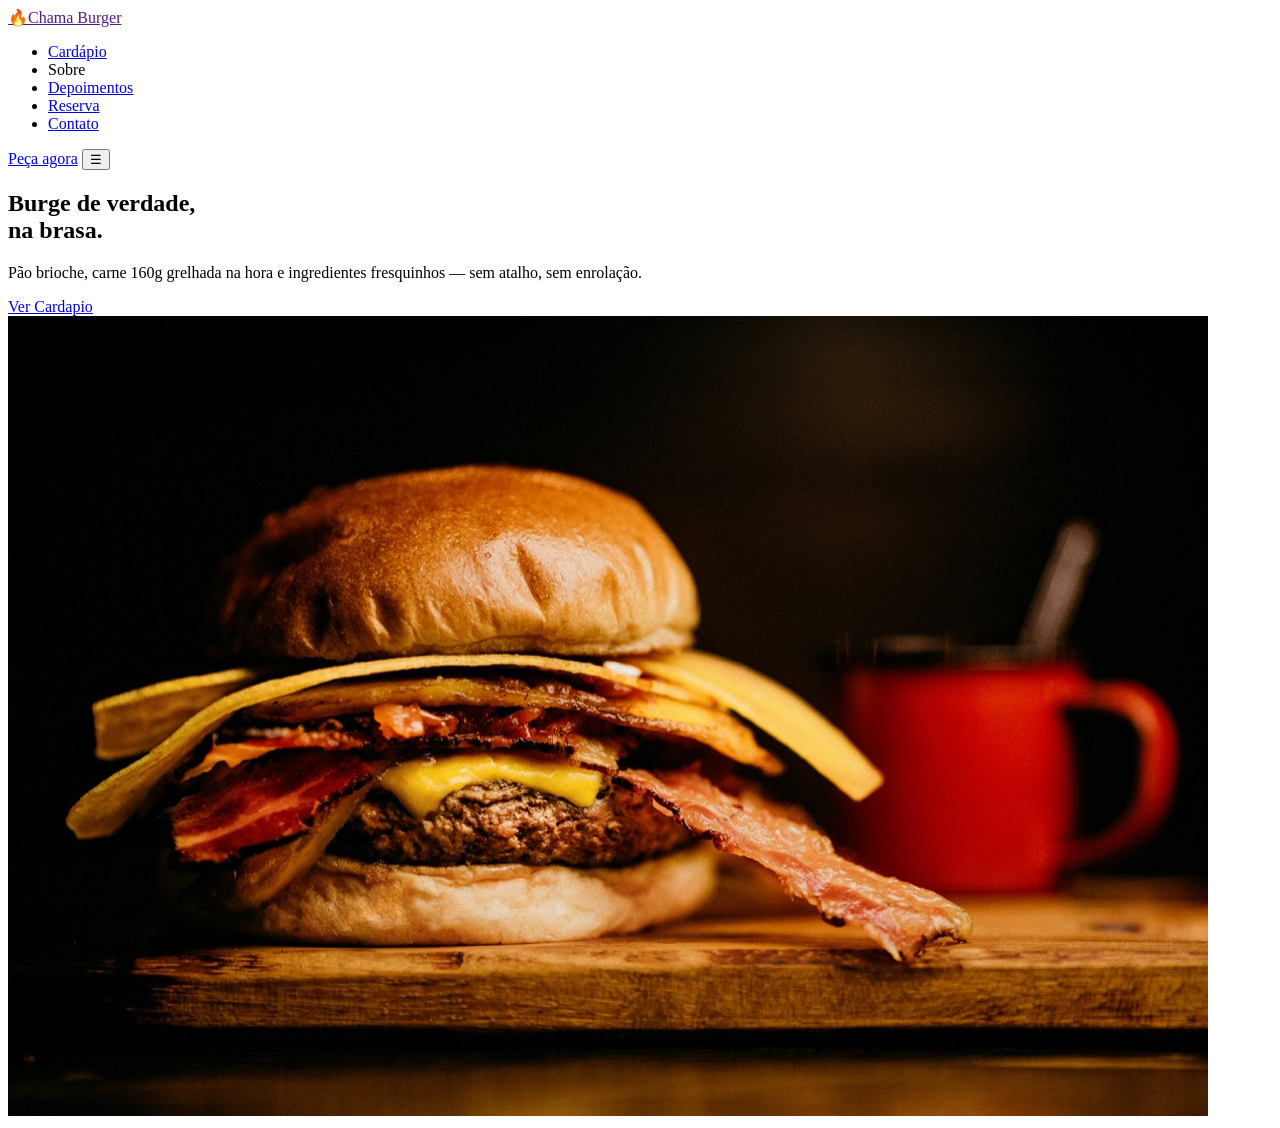
==== ChamaBurger/index.html @ 4f8f2001 "First commit" ====
<!DOCTYPE html>
<html lang="pt-BR">
    <head>
        <meta charset="UTF-8">
        <meta name="viewport" content="width=device-width, initial-scale=1.0">
        <title>Chama Burger Home</title>
    </head>
    <body>
        <!--Inicio do cabecalho-->
        <header class="cabecalho">
            <nav class="navegacao">
                <a href="" class="logo">🔥Chama Burger</a>
                <ul class="menu-links" id="menuLinks">
                    <li><a href="#cardapio">Cardápio</a></li>
                    <li><a hre="#sobre">Sobre</a></li>
                    <li><a href="#depoimentos">Depoimentos</a></li>
                    <li><a href="#reserva">Reserva</a></li>
                    <li><a href="#contato">Contato</a></li>
                </ul>
                <a href="#pedir" class="botao botao-nav">Peça agora</a>
                <button class="menu-abrir" id="menuAbrir" aria-label="Abrir menu">☰</button>
            </nav>
        </header>
        <main>
            <section class="destaque">
                <div class="destaqu-conteudo">
                    <div class="destaque-texto">
                        <h1>Burge de verdade,<br>na brasa.</h1>
                        <p>Pão brioche, carne 160g grelhada na hora e ingredientes fresquinhos — sem atalho, sem enrolação.</p>
                        <a href="#cardapio" class="botao botao-primario">Ver Cardapio</a>
                    </div>
                    <div class="destaque-imagem">
                        <img src="assets/images/destaque-burger.jpg" alt="">
                    </div>
                </div>
            </section>
        </main>

    </body>
</html>
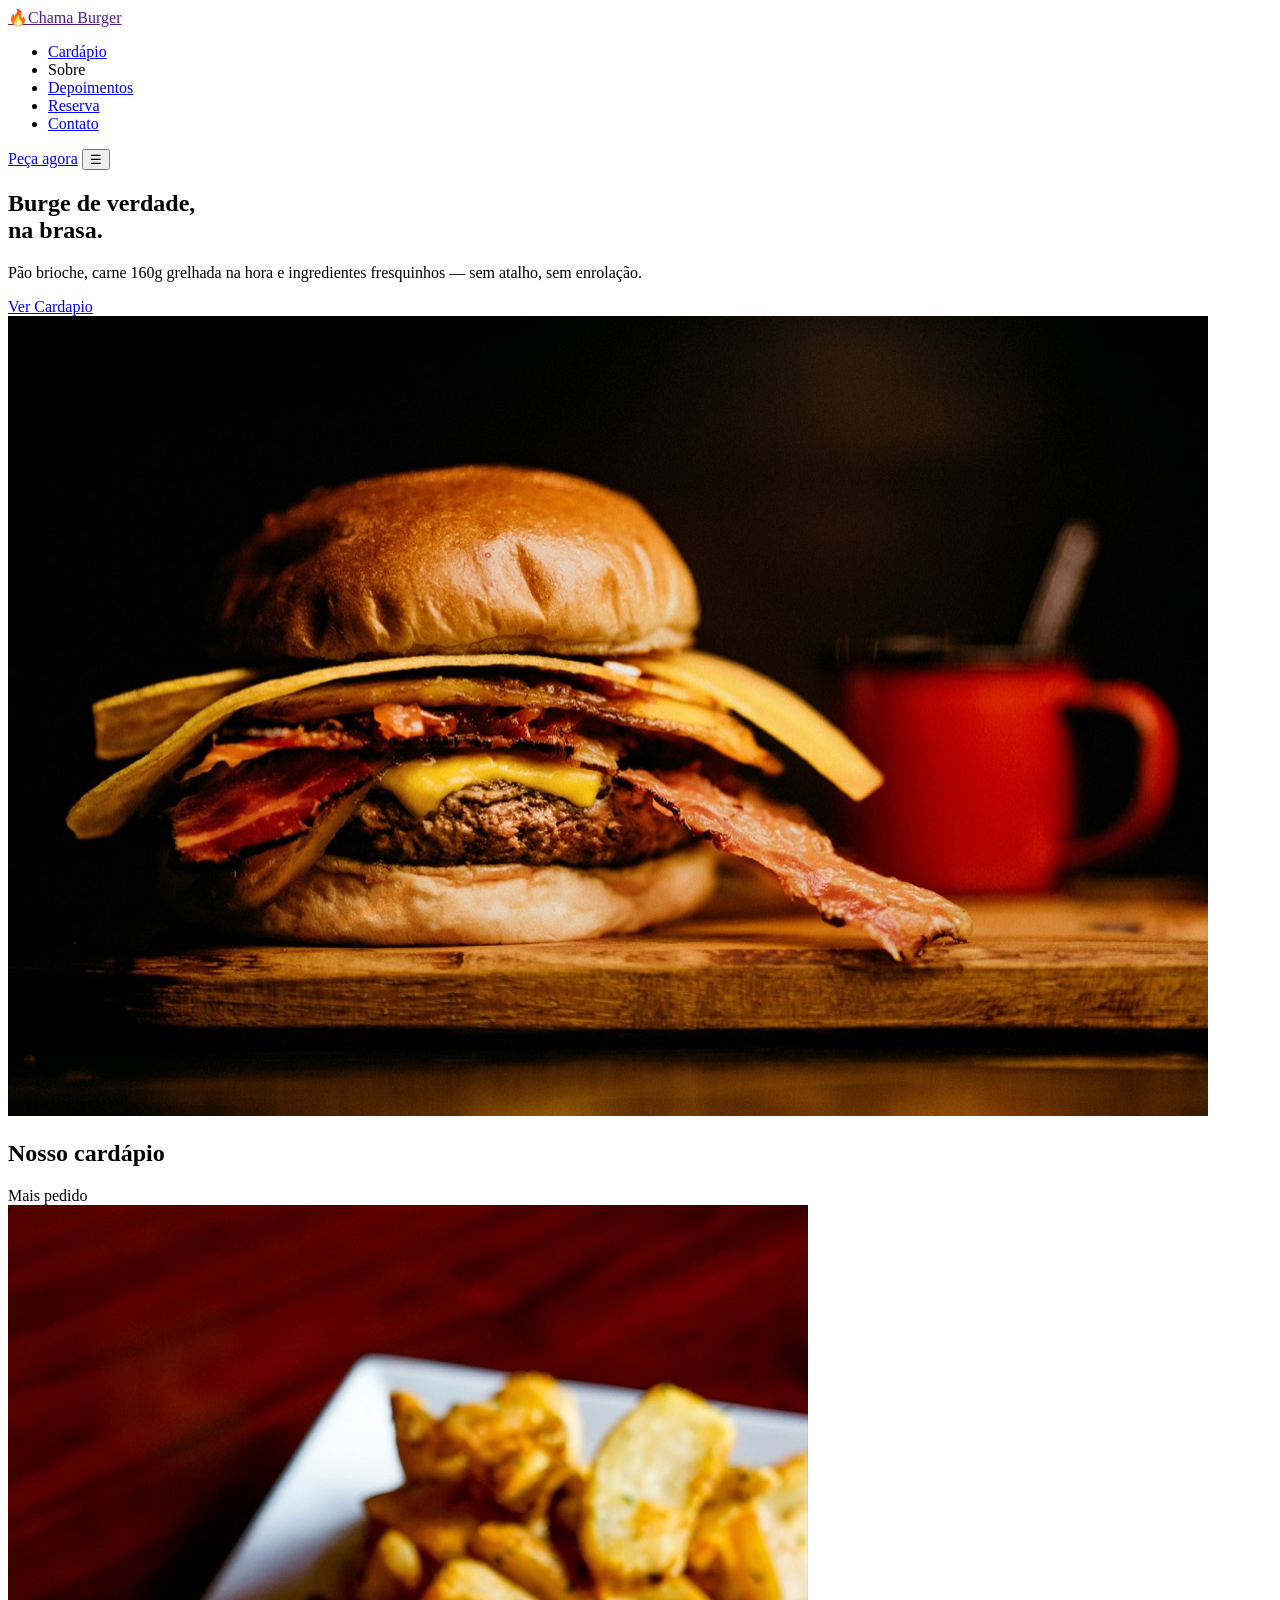
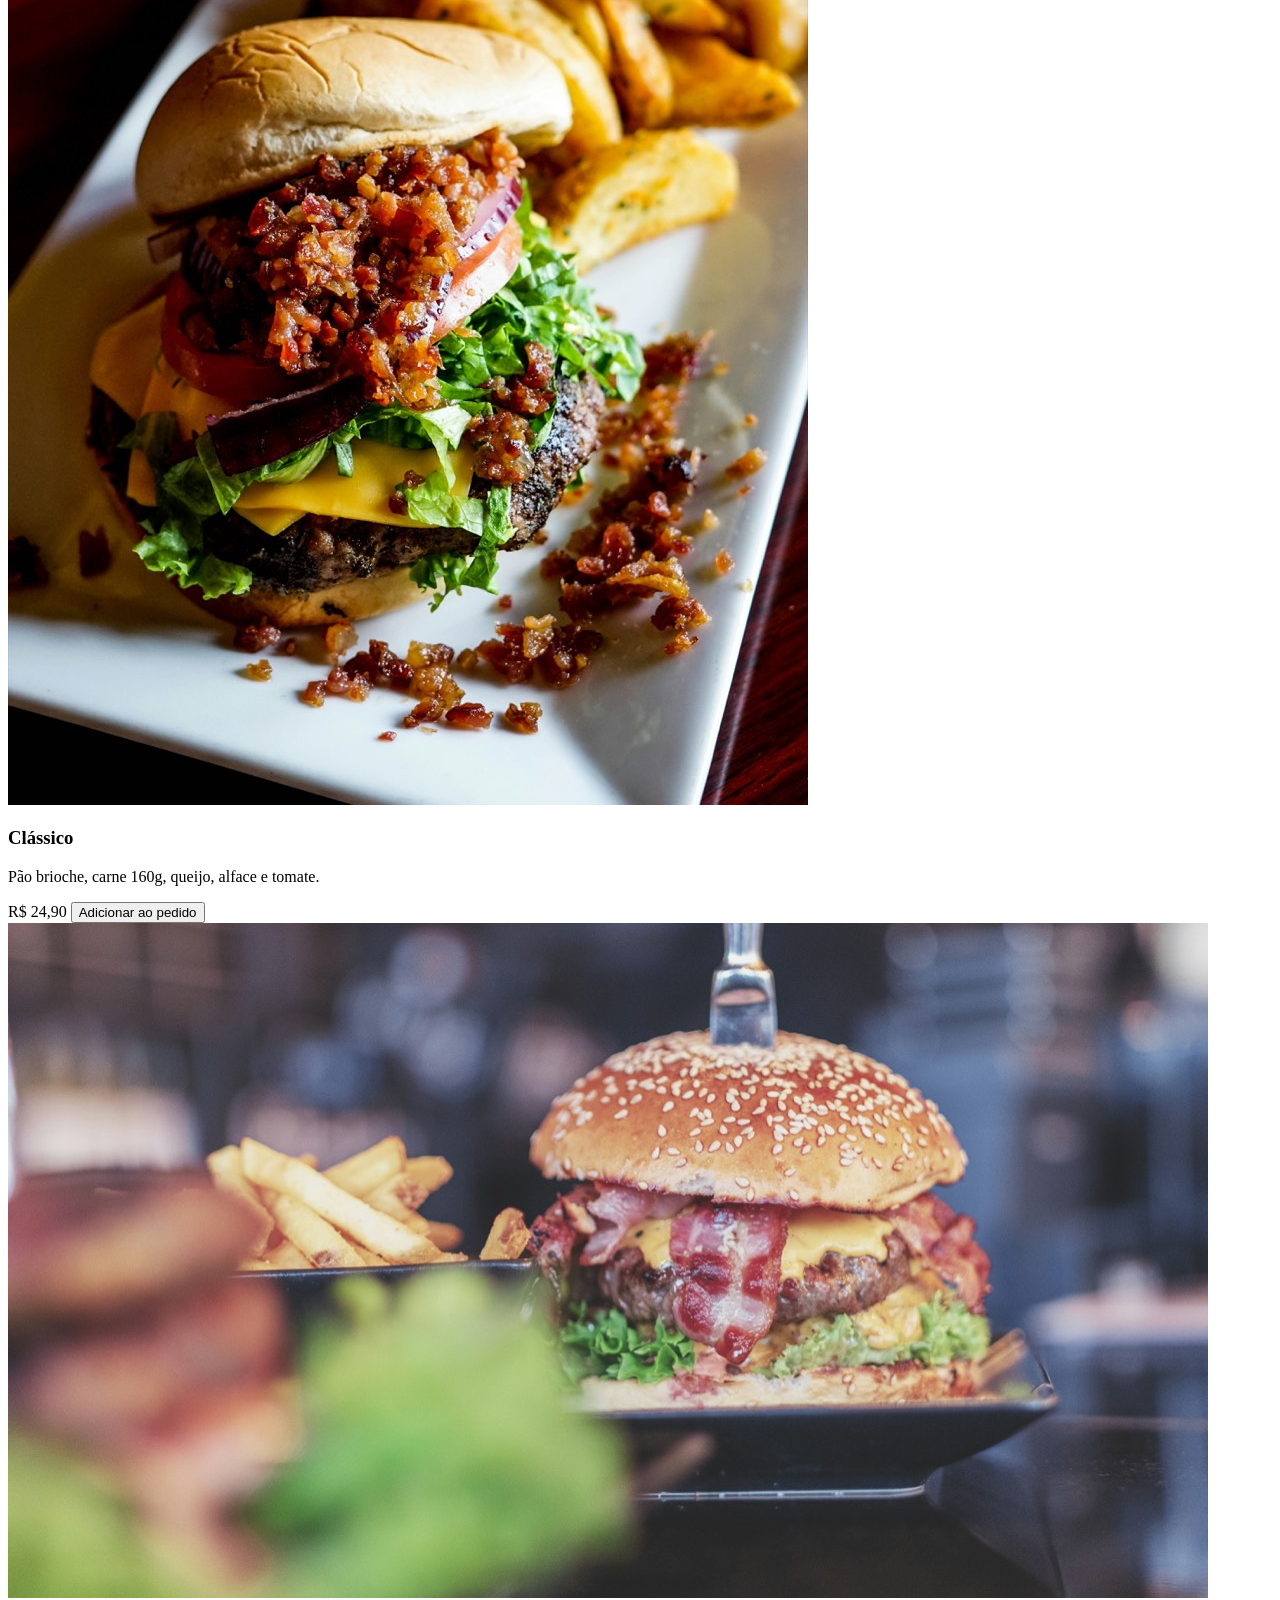
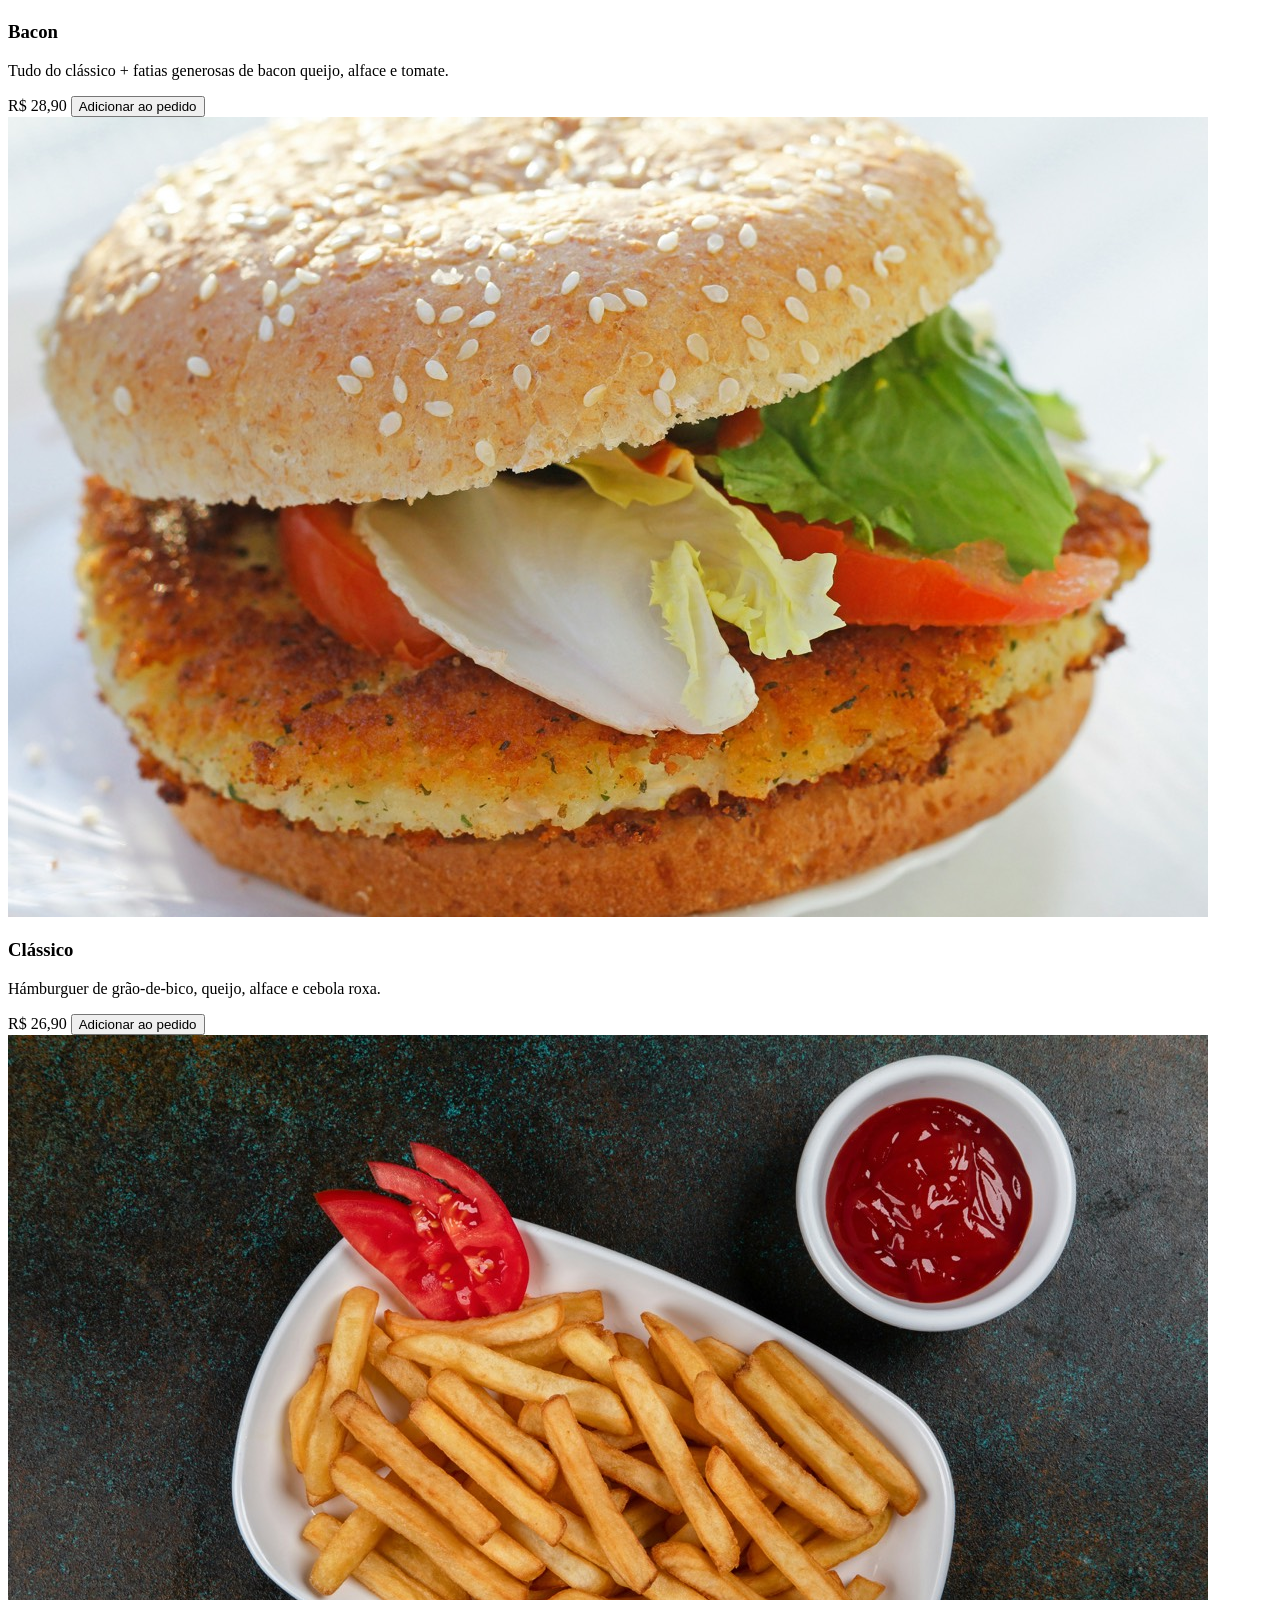
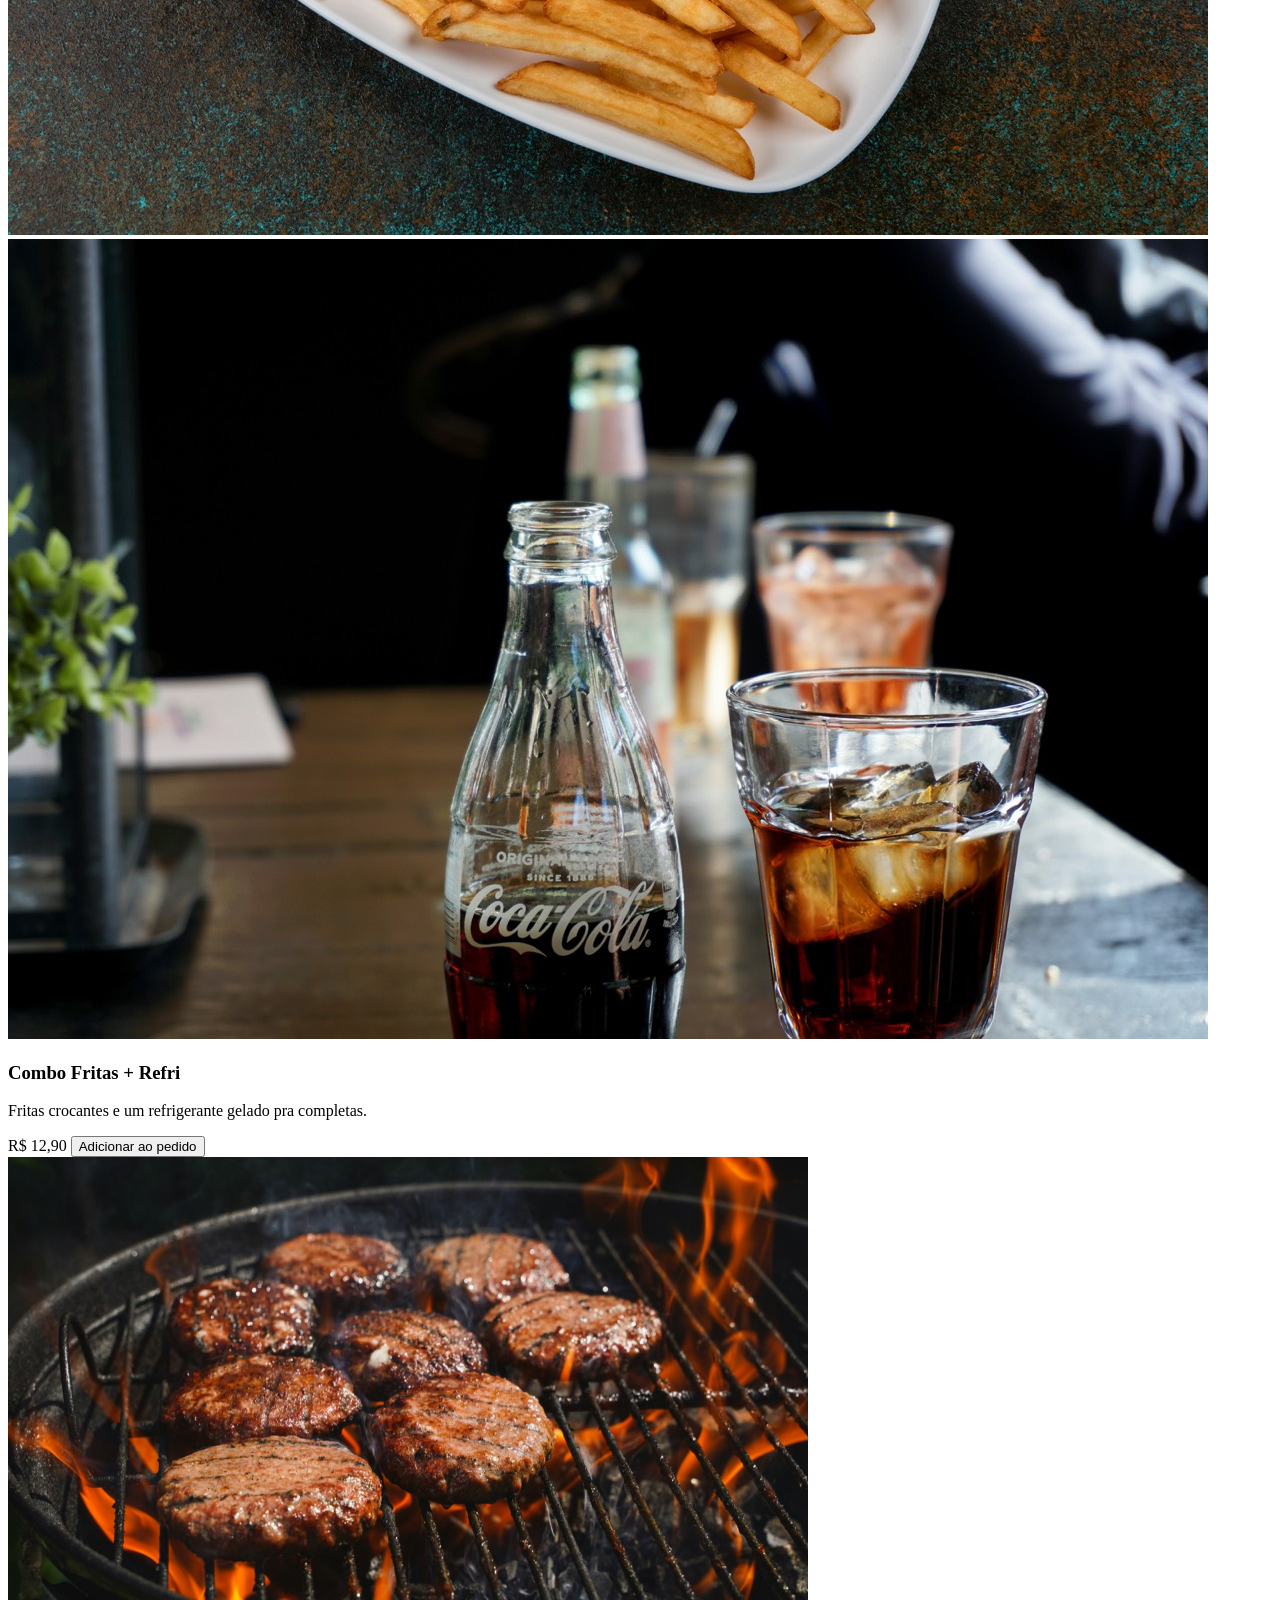
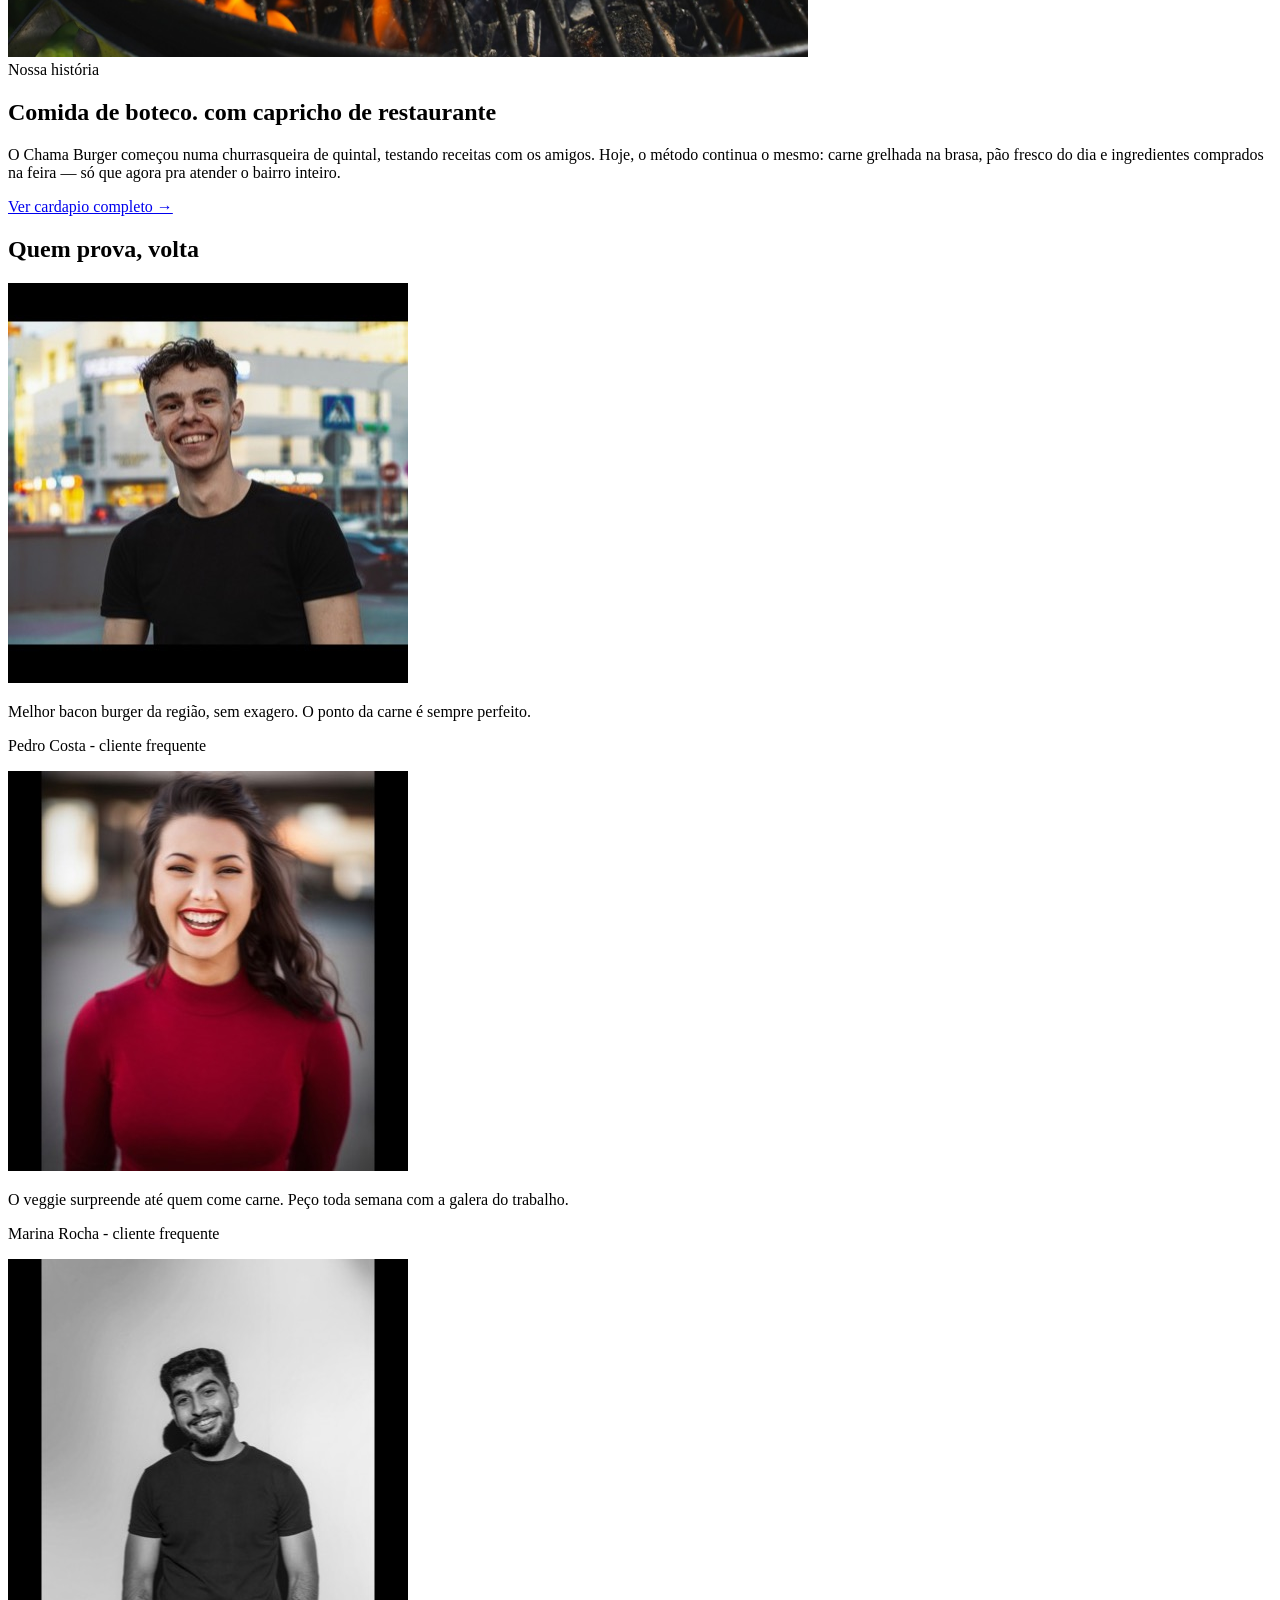
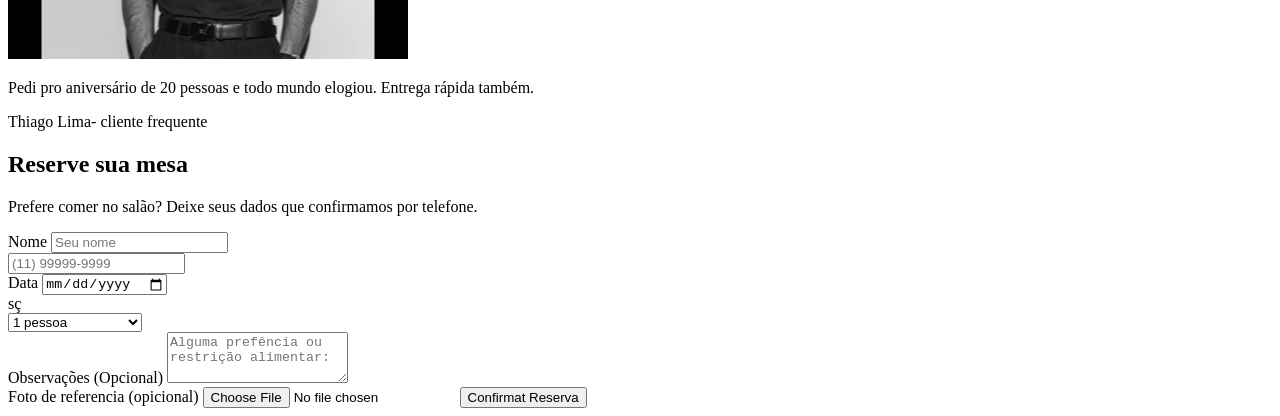
==== commit 36a99c03: "Criando a estrutura HTML do Chama burger" ====
--- a/ChamaBurger/index.html
+++ b/ChamaBurger/index.html
@@ -1,40 +1,247 @@
 <!DOCTYPE html>
 <html lang="pt-BR">
-    <head>
-        <meta charset="UTF-8">
-        <meta name="viewport" content="width=device-width, initial-scale=1.0">
-        <title>Chama Burger Home</title>
-    </head>
-    <body>
-        <!--Inicio do cabecalho-->
-        <header class="cabecalho">
-            <nav class="navegacao">
-                <a href="" class="logo">🔥Chama Burger</a>
-                <ul class="menu-links" id="menuLinks">
-                    <li><a href="#cardapio">Cardápio</a></li>
-                    <li><a hre="#sobre">Sobre</a></li>
-                    <li><a href="#depoimentos">Depoimentos</a></li>
-                    <li><a href="#reserva">Reserva</a></li>
-                    <li><a href="#contato">Contato</a></li>
-                </ul>
-                <a href="#pedir" class="botao botao-nav">Peça agora</a>
-                <button class="menu-abrir" id="menuAbrir" aria-label="Abrir menu">☰</button>
-            </nav>
-        </header>
-        <main>
-            <section class="destaque">
-                <div class="destaqu-conteudo">
-                    <div class="destaque-texto">
-                        <h1>Burge de verdade,<br>na brasa.</h1>
-                        <p>Pão brioche, carne 160g grelhada na hora e ingredientes fresquinhos — sem atalho, sem enrolação.</p>
-                        <a href="#cardapio" class="botao botao-primario">Ver Cardapio</a>
-                    </div>
-                    <div class="destaque-imagem">
-                        <img src="assets/images/destaque-burger.jpg" alt="">
-                    </div>
-                </div>
-            </section>
-        </main>
-
-    </body>
+
+<head>
+    <meta charset="UTF-8">
+    <meta name="viewport" content="width=device-width, initial-scale=1.0">
+    <title>Chama Burger Home</title>
+</head>
+
+<body>
+    <!--Inicio do cabecalho-->
+    <header class="cabecalho">
+        <nav class="navegacao">
+            <a href="" class="logo">🔥Chama Burger</a>
+            <!--Barra de nabegação-->
+            <ul class="menu-links" id="menuLinks">
+                <li><a href="#cardapio">Cardápio</a></li>
+                <li><a hre="#sobre">Sobre</a></li>
+                <li><a href="#depoimentos">Depoimentos</a></li>
+                <li><a href="#reserva">Reserva</a></li>
+                <li><a href="#contato">Contato</a></li>
+            </ul>
+            <!--Link de direcionamento para a parte de pedidos-->
+            <a href="#pedir" class="botao botao-nav">Peça agora</a>
+            <button class="menu-abrir" id="menuAbrir" aria-label="Abrir menu">☰</button>
+        </nav>
+    </header>
+    <!--Fim do cavecalho-->
+
+    <!--Inicio do conteudo (main)-->
+    <main>
+        <!--Conteudo pricipal (Inicio)-->
+        <section class="destaque">
+            <div class="destaque-conteudo">
+                <div class="destaque-texto">
+                    <!--Titulo do conteudo principa-->
+                    <h1>Burge de verdade,<br>na brasa.</h1>
+                    <p>Pão brioche, carne 160g grelhada na hora e ingredientes fresquinhos — sem atalho, sem enrolação.
+                    </p>
+                    <!--Link para o direcionamento para o cardapio-->
+                    <a href="#cardapio" class="botao botao-primario">Ver Cardapio</a>
+                </div>
+                <!--Imagem da area do conteudo principal-->
+                <div class="destaque-imagem">
+                    <img src="assets/images/destaque-burger.jpg"
+                        alt="Hambúrguer artesanal com bacon, queijo e pão brioche, grelhado na brasa">
+                </div>
+            </div>
+        </section>
+        <!--Conteudo pricipal (Fim)-->
+
+        <!--Inicio Cardapio-->
+        <section class="cardapio" id="cardapio">
+            <!--Titutlo do cardapio-->
+            <h2>Nosso cardápio</h2>
+            <!--Inicio dos cards do catalogo-->
+            <div class="cardapio-itens">
+                <!--Inicio do primeiro card-->
+                <article class="cardapio-item">
+                    <span class="selo">Mais pedido</span>
+                    <div class="cardapio-item-imagem">
+                        <img src="assets/images/burger-classico.jpg"
+                            alt="Foto do burger Clássico: pão brioche, carne e queijo">
+                    </div>
+                    <h3>Clássico</h3>
+                    <p>Pão brioche, carne 160g, queijo, alface e tomate.</p>
+                    <span class="preco">R$ 24,90</span>
+                    <button class="adicionar-carrinho" data-name="Clássico" data-preco="24.90">Adicionar ao
+                        pedido</button>
+                </article>
+                <!--Fim do primeiro card-->
+
+                <!--Inicio do segundo card-->
+                <article class="cardapio-item">
+                    <div class="cardapio-item-imagem">
+                        <img src="assets/images/burger-bacon.jpg" alt="Foto do burger Bacon com fatias crocantes">
+                    </div>
+                    <h3>Bacon</h3>
+                    <p>Tudo do clássico + fatias generosas de bacon queijo, alface e tomate.</p>
+                    <span class="preco">R$ 28,90</span>
+                    <button class="adicionar-carrinho" data-name="Bacon" data-preco="28.90">Adicionar ao
+                        pedido</button>
+                </article>
+                <!--Fim do segundo card-->
+
+                <!--Inicio do terceiro card-->
+                <article class="cardapio-item">
+                    <div class="cardapio-item-imagem">
+                        <img src="assets/images/burger-veggie.jpg"
+                            alt="Foto do burger Veggie: pão brioche com grão-de-bico e salada">
+                    </div>
+                    <h3>Clássico</h3>
+                    <p>Hámburguer de grão-de-bico, queijo, alface e cebola roxa.</p>
+                    <span class="preco">R$ 26,90</span>
+                    <button class="adicionar-carrinho" data-name="Veggie" data-preco="26.90">Adicionar ao
+                        pedido</button>
+                </article>
+                <!--Fim do terceiro card-->
+
+                <!--Inicio do quarto card-->
+                <article class="cardapio-item">
+                    <div class="cardapio-item-imagem cardapio-item-imagem-combo">
+                        <img src="assets/images/fritas.jpg" alt="Porção de fritas crocantes">
+                        <img src="assets/images/bebida.jpg" alt="Refrigerante gelado com gelo">
+                    </div>
+                    <h3>Combo Fritas + Refri</h3>
+                    <p>Fritas crocantes e um refrigerante gelado pra completas.</p>
+                    <span class="preco">R$ 12,90</span>
+                    <button class="adicionar-carrinho" data-name="Combo Fritas + Refri" data-preco="12.90">Adicionar ao
+                        pedido</button>
+                </article>
+                <!--Fim do quarto card-->
+
+            </div>
+            <!--Fim dos cards do catalogo-->
+        </section>
+        <!--Fim do Cardapio-->
+
+        <!--Inicio da sessão Sobre-->
+        <section class="sobre" id="sobre">
+            <!--Caixa para manipulação da imagem-->
+            <div class="sobre-imagem">
+                <!--Imagem da sessão Sobre-->
+                <img src="assets/images/sobre-burger.jpg" alt="" width="800" height="500">
+            </div>
+
+            <!--Parte texto da sessão Sobre inicio-->
+            <div class="sobre-texto">
+                <span class="secao-rotulo">Nossa história</span>
+                <!--Titulo-->
+                <h2>Comida de boteco. com capricho de restaurante</h2>
+                <p>
+                    O Chama Burger começou numa churrasqueira de quintal, testando receitas com os
+                    amigos. Hoje, o método continua o mesmo: carne grelhada na brasa, pão fresco
+                    do dia e ingredientes comprados na feira — só que agora pra atender o bairro
+                    inteiro.
+
+                </p>
+                <a href="#cardapio" class="link-seta">Ver cardapio completo →
+                </a>
+            </div>
+        </section>
+        <!--Parte texto da sessão Sobre inicio-->
+
+        <!--Inicio da parte de depoimentos-->
+        <section class="depoimentos" id="depoimentos">
+            <!--Titulo-->
+            <h2>Quem prova, volta</h2>
+
+            <!--Inicio dos cards depoimentos-->
+            <div class="depoimentos-lista">
+                <!--Primeiro card de depoimento-->
+                <article class="depoimento">
+                    <img src="assets/images/avatar-pedro.jpg" alt="Foto de Pedro costa" class="avatar">
+                    <p class="citacao">Melhor bacon burger da região, sem exagero. O ponto da carne é sempre perfeito.
+                    </p>
+                    <p class="autor">
+                        Pedro Costa <span>- cliente frequente</span>
+                    </p>
+                </article>
+
+                <!--Segundo card de depoimento-->
+                <article class="depoimento">
+                    <img src="assets/images/avatar-marina.jpg" alt="Foto de Marina Rocha" class="avatar">
+                    <p class="citacao">O veggie surpreende até quem come carne. Peço toda semana com a galera do
+                        trabalho.
+                    </p>
+                    <p class="autor">
+                        Marina Rocha <span>- cliente frequente</span>
+                    </p>
+                </article>
+
+                <!--Terceiro card de depoimento-->
+                <article class="depoimento">
+                    <img src="assets/images/avatar-thiago.jpg" alt="Foto de Thiago Lima" class="avatar">
+                    <p class="citacao">Pedi pro aniversário de 20 pessoas e todo mundo elogiou. Entrega rápida também.
+                    </p>
+                    <p class="autor">
+                        Thiago Lima<span>- cliente frequente</span>
+                    </p>
+                </article>
+            </div>
+        </section>
+        <!--Fim da parte de depoimentos-->
+
+        <!--Inicio da sessão de formulario para reserva-->
+        <section class="reserva" id="reserva">
+            <h2>Reserve sua mesa</h2>
+            <p>Prefere comer no salão? Deixe seus dados que confirmamos por telefone.</p>
+            
+            <!--Inicio do formulario-->
+            <form class="reserva-formulario" id="reservaFormulario">
+                <!--NOME-->
+                <div class="linha-formulario">
+                    <label for="nome">Nome</label>
+                    <input type="text" name="nome" id="nome" placeholder="Seu nome" required>
+                </div>
+
+                <!--TELEFONE-->
+                <div class="reserva-formulario">
+                    <label for="telefone"></label>
+                    <input type="tel" id="telefone" name="telefone" placeholder="(11) 99999-9999" required>
+                </div>
+                
+
+                <div class="linha-formulario0">
+                    <label for="data">Data</label>
+                    <input type="date" name="date" id="date" required>
+                </div>
+
+                <div class="linha-for, fulario">
+                    sç<a href=""></a>    
+                </div>
+
+                <div class="linha-formulario">
+                    <label for="pessoa"></label>
+                    <select name="pessoa" id="pessoa">
+                        <option value="1">1 pessoa</option>
+                        <option value="2">2 pessoa</option>
+                        <option value="3">3 pessoa</option>
+                        <option value="4">4 pessoa</option>
+                        <option value="5">5 ou mais pessoas</option>
+                    </select>
+<img id="fotoPrevia" src="foto-previa" alt="Prévia da imagem selecionada." hidden>                </div>
+
+                <div class="linha-formulario linha-formulario-completa">
+                    <label for="mensagem">Observações (Opcional)</label>
+                    <textarea name="mensagem" id="mensagemv" rows="3" placeholder="Alguma prefência ou restrição alimentar:"></textarea>
+                </div>
+
+                <div class="linha-formulario linha-formatar linha-formulario-completa">
+                    <label for="foto">Foto de referencia (opicional)</label>
+                    <input type="file" id="foto" name="foto" accept="image/*">
+                    
+                    <img id="fotoPrevia" src="foto-previa" alt="Prévia da imagem selecionada." hidden>
+                    
+                    <button class="botao- botao-primario form-enviar" type="submit">Confirmat Reserva</button>
+                </div>
+                
+            </form>
+        </section>
+
+    </main>
+
+</body>
+
 </html>
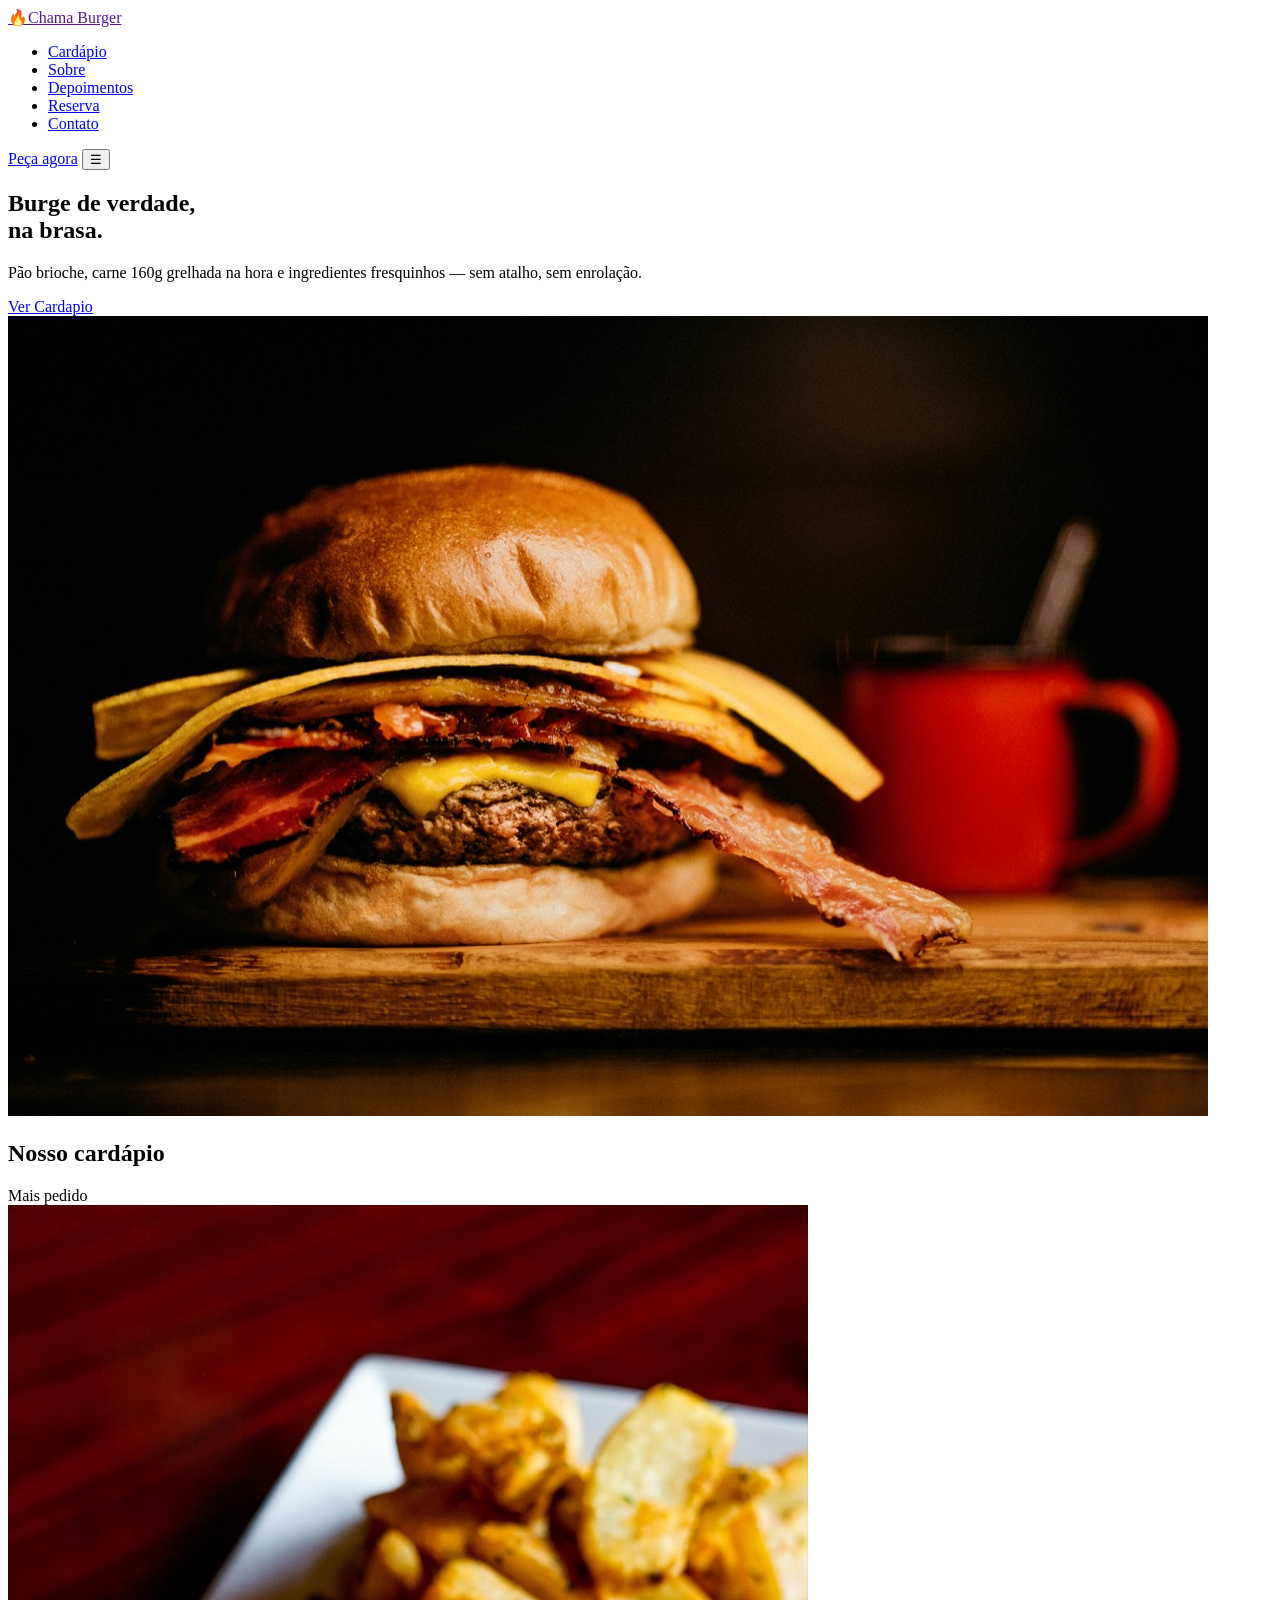
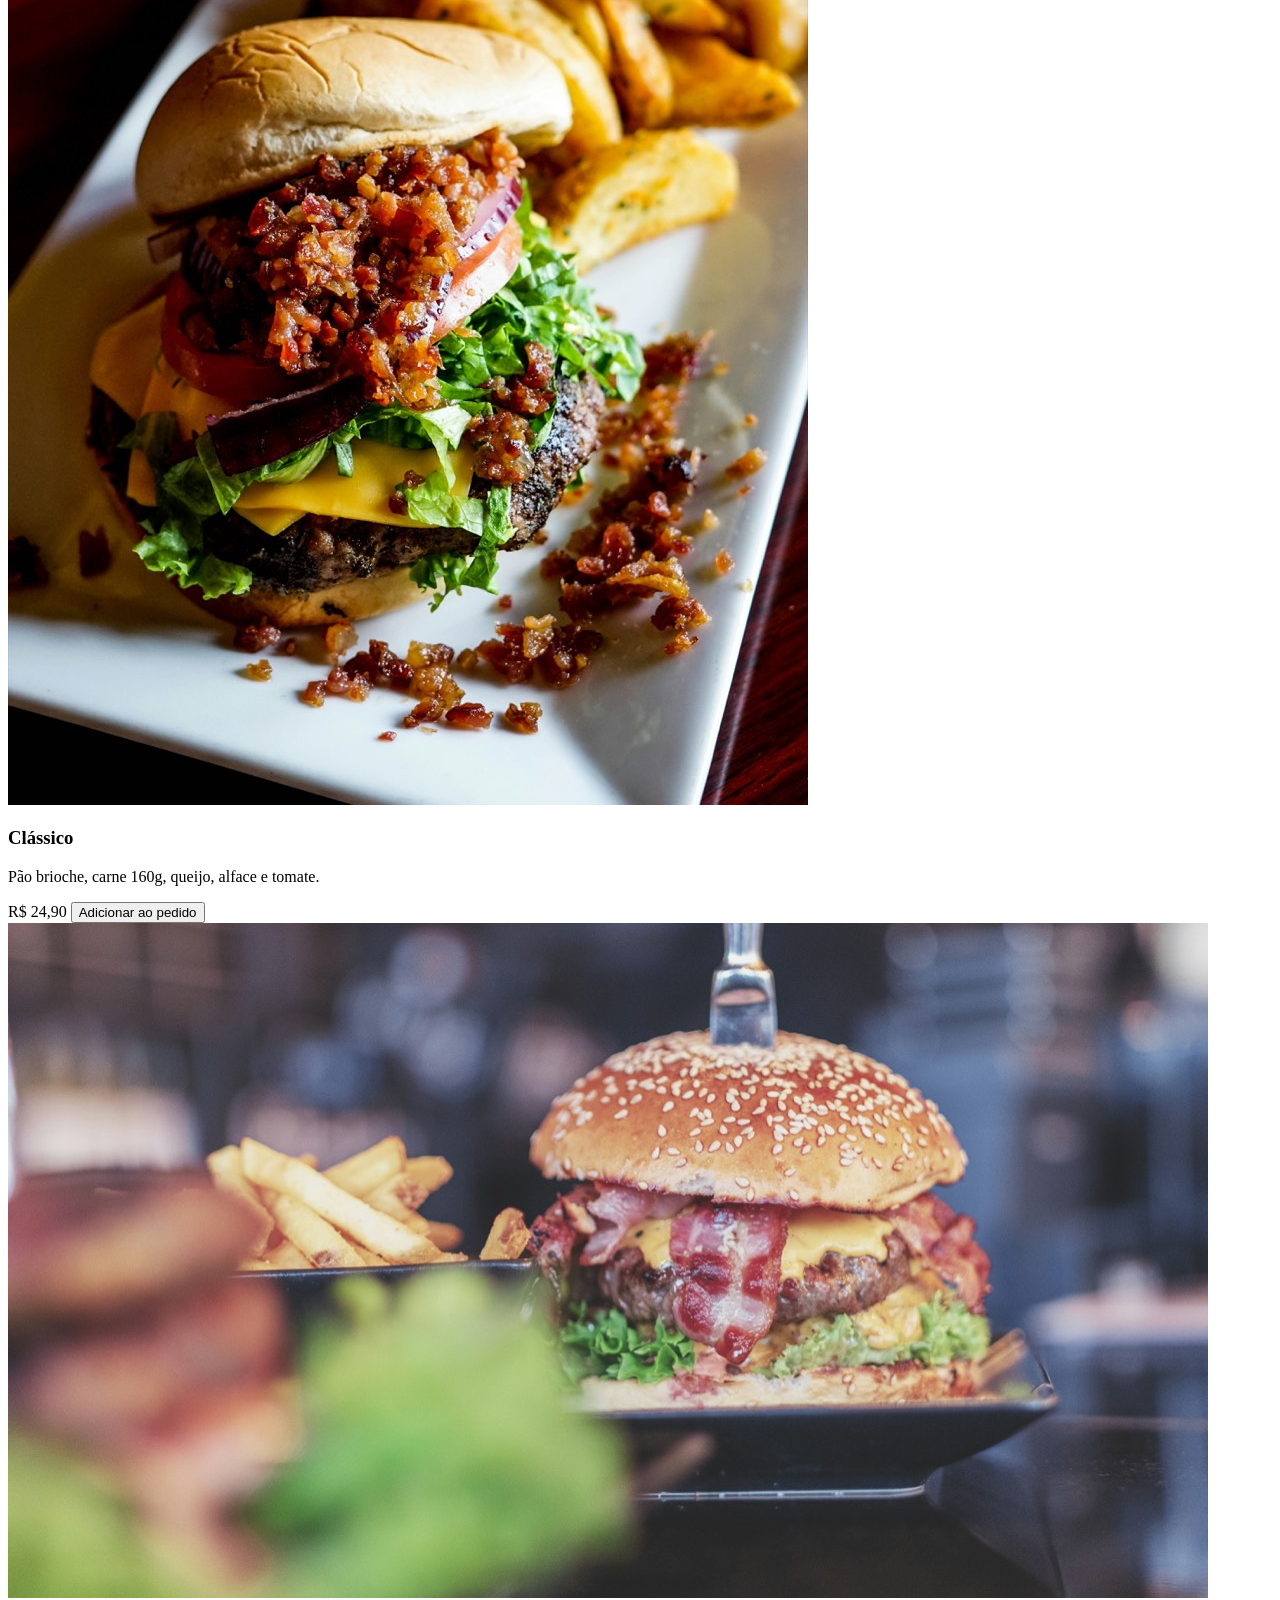
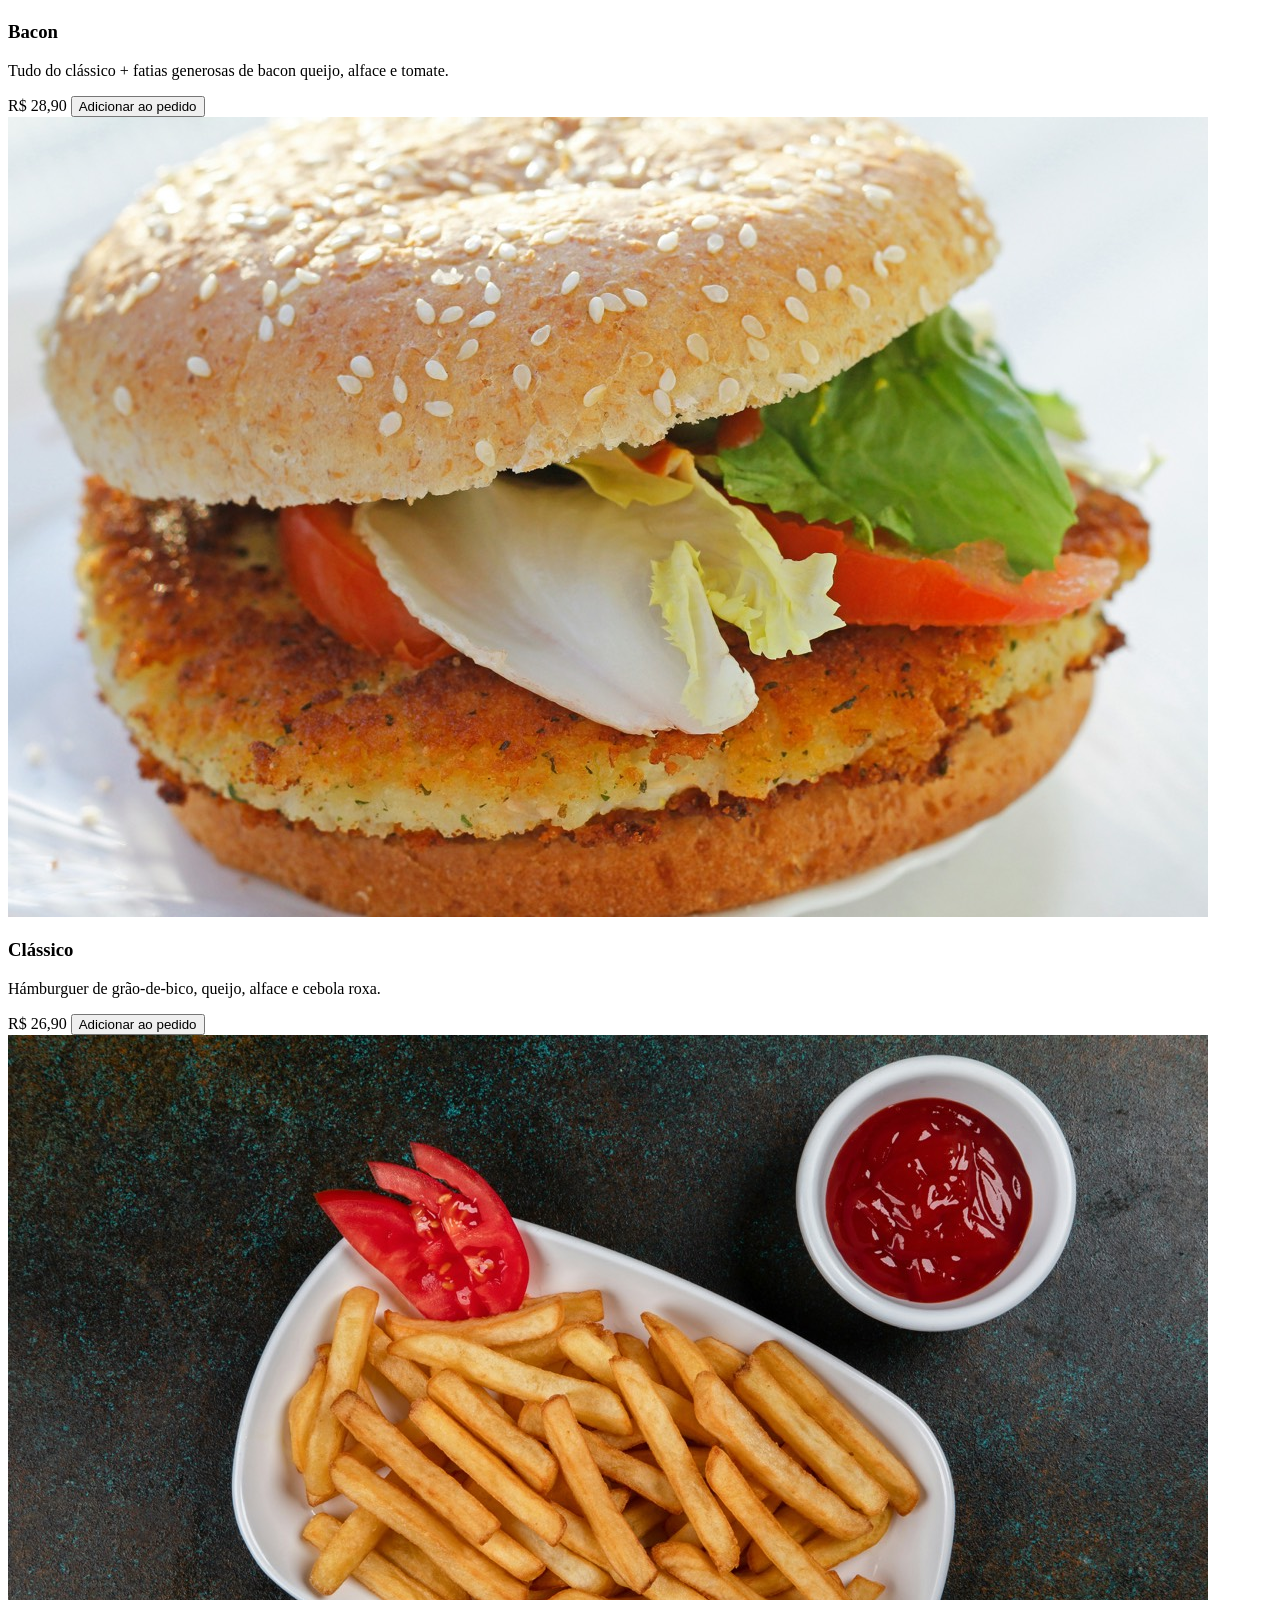
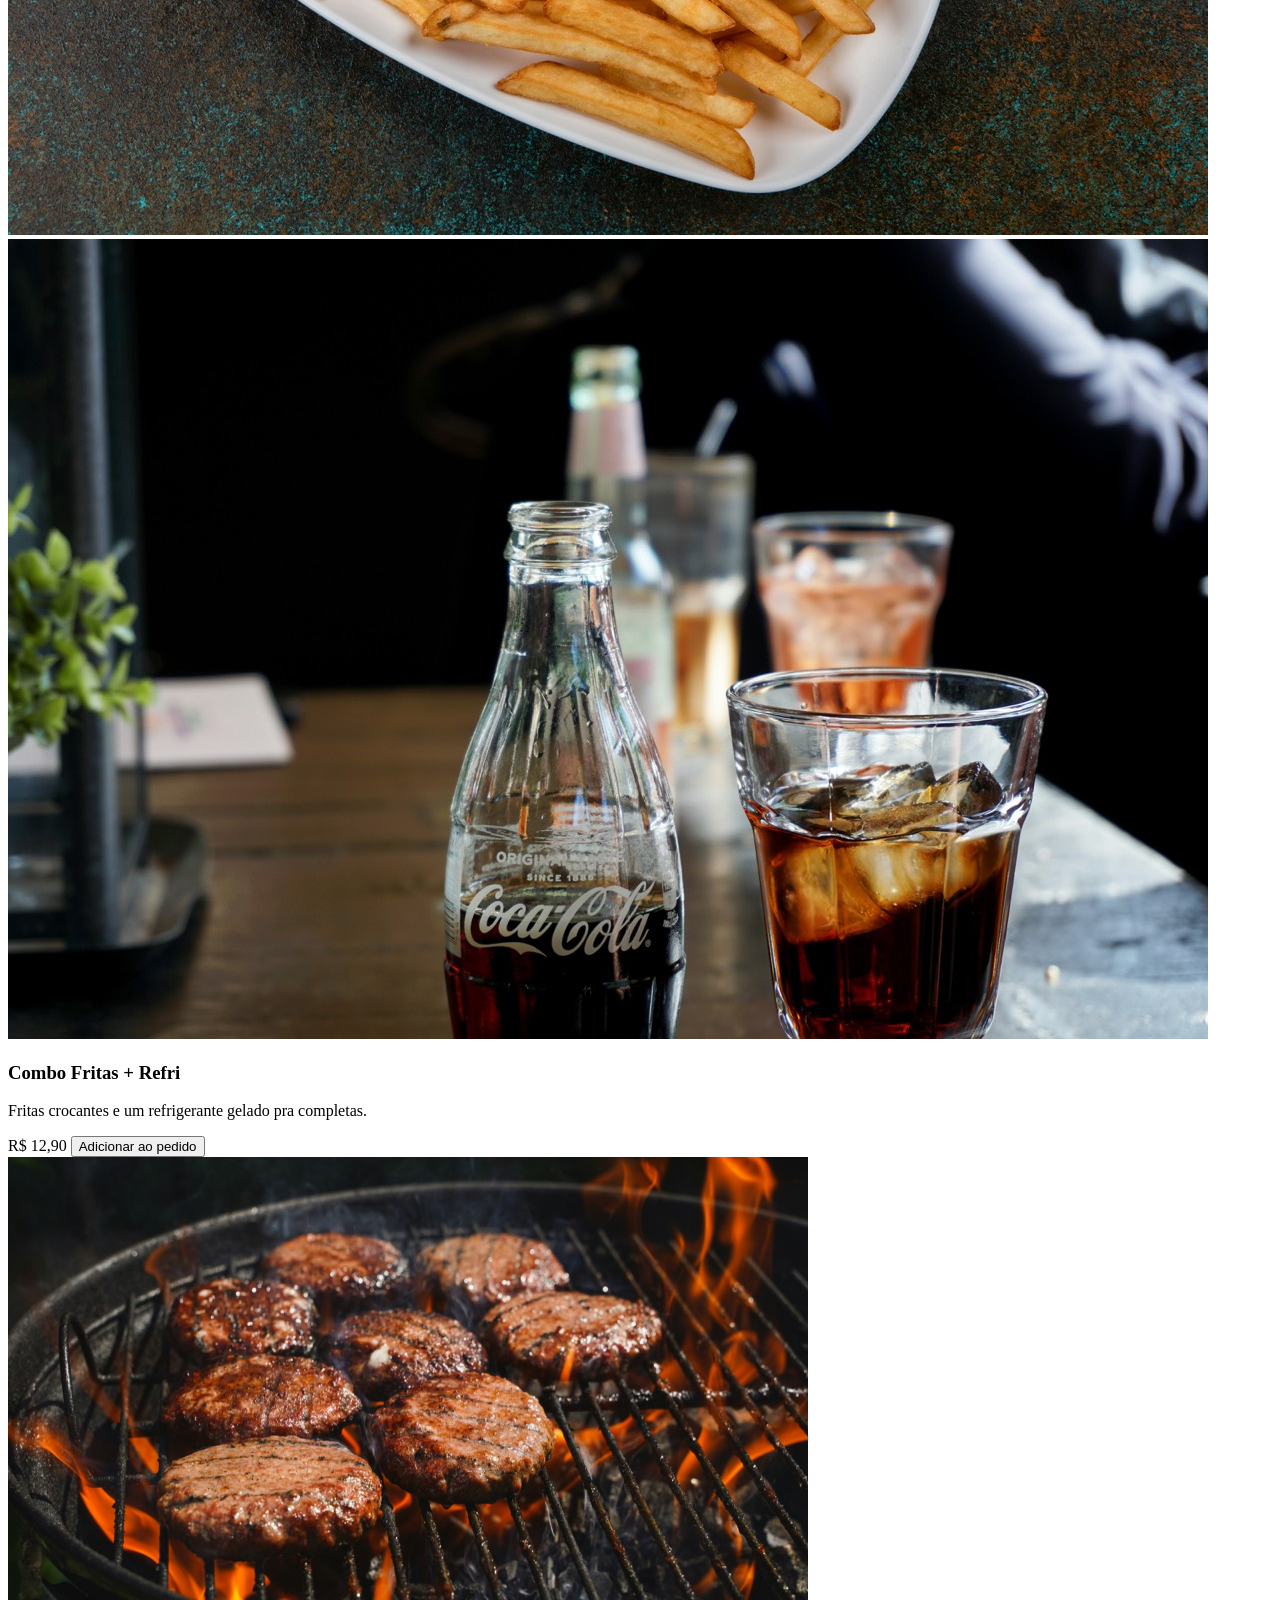
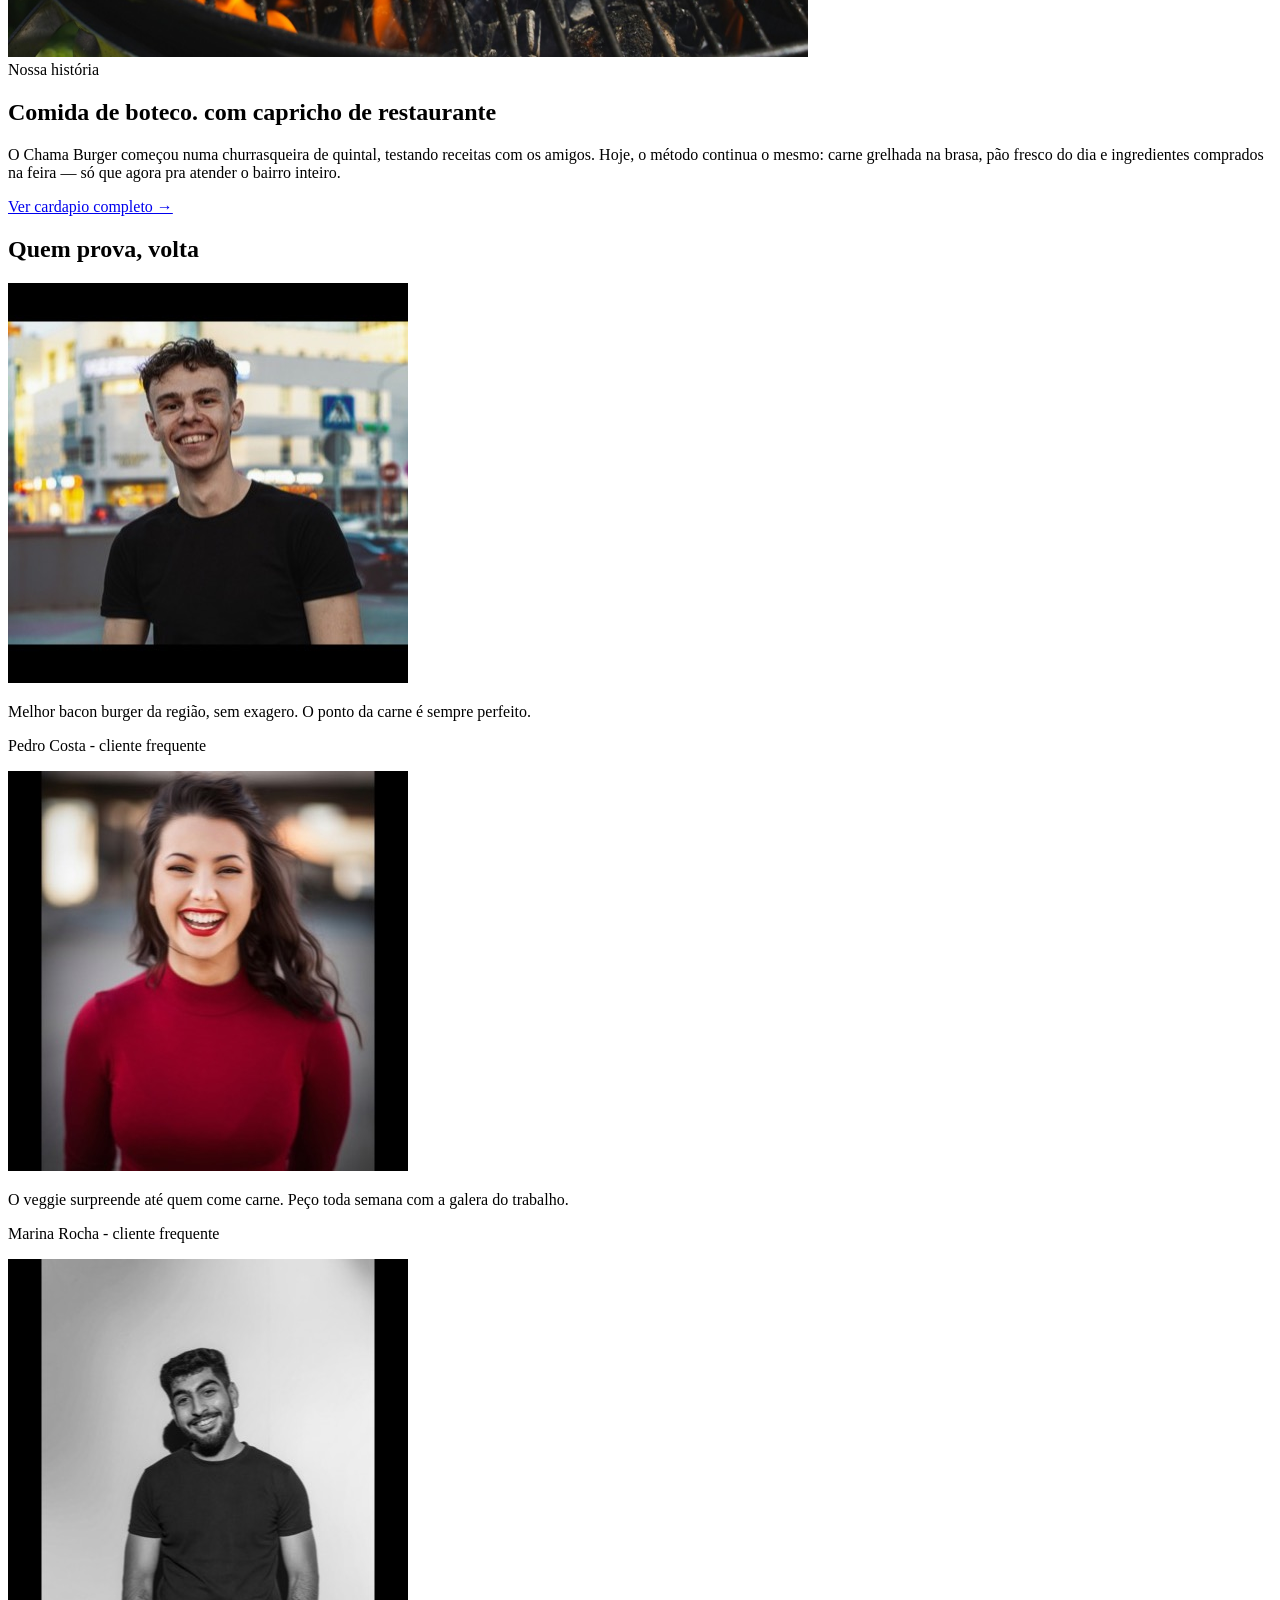
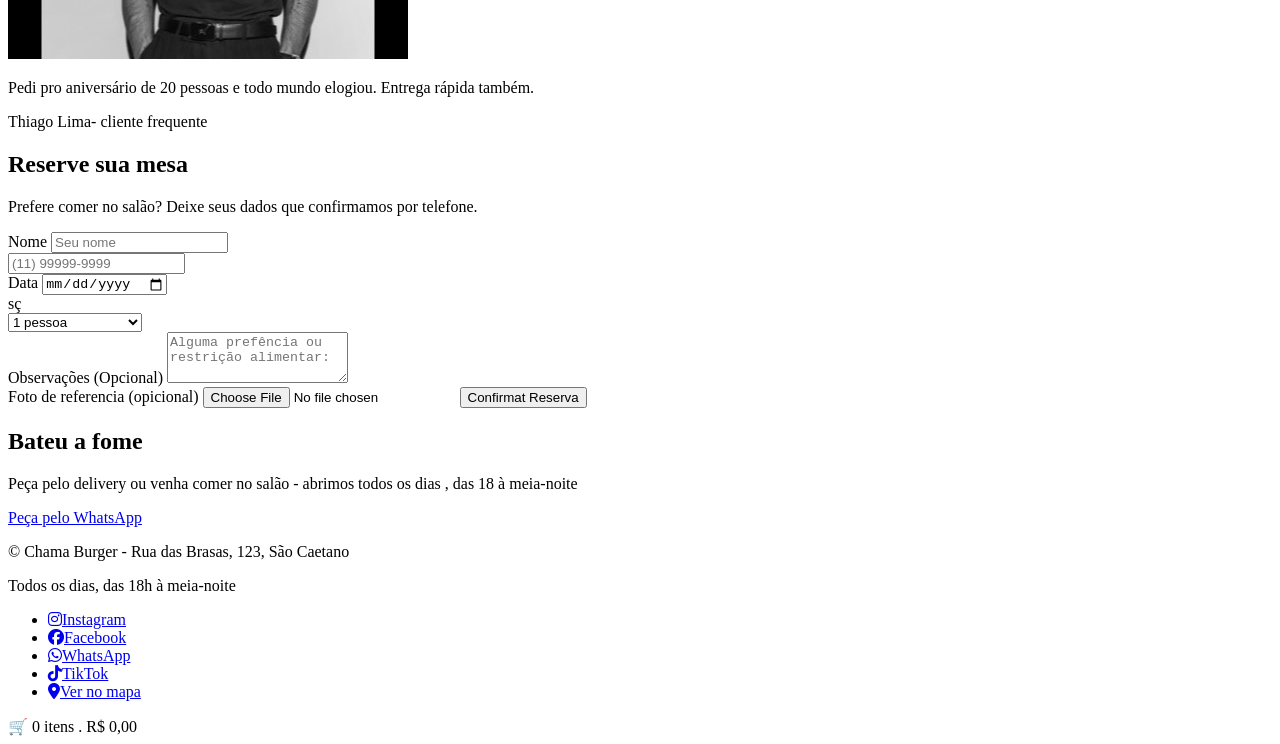
==== commit 63c7f6d8: "aula css" ====
--- a/ChamaBurger/index.html
+++ b/ChamaBurger/index.html
@@ -5,6 +5,8 @@
     <meta charset="UTF-8">
     <meta name="viewport" content="width=device-width, initial-scale=1.0">
     <title>Chama Burger Home</title>
+    <link rel="stylesheet" href="https://cdnjs.cloudflare.com/ajax/libs/font-awesome/6.5.2/css/all.min.css">
+    <link rel="stylesheet" href="style.css">
 </head>
 
 <body>
@@ -15,7 +17,7 @@
             <!--Barra de nabegação-->
             <ul class="menu-links" id="menuLinks">
                 <li><a href="#cardapio">Cardápio</a></li>
-                <li><a hre="#sobre">Sobre</a></li>
+                <li><a href="#sobre">Sobre</a></li>
                 <li><a href="#depoimentos">Depoimentos</a></li>
                 <li><a href="#reserva">Reserva</a></li>
                 <li><a href="#contato">Contato</a></li>
@@ -187,7 +189,7 @@
         <section class="reserva" id="reserva">
             <h2>Reserve sua mesa</h2>
             <p>Prefere comer no salão? Deixe seus dados que confirmamos por telefone.</p>
-            
+
             <!--Inicio do formulario-->
             <form class="reserva-formulario" id="reservaFormulario">
                 <!--NOME-->
@@ -201,7 +203,7 @@
                     <label for="telefone"></label>
                     <input type="tel" id="telefone" name="telefone" placeholder="(11) 99999-9999" required>
                 </div>
-                
+
 
                 <div class="linha-formulario0">
                     <label for="data">Data</label>
@@ -209,7 +211,7 @@
                 </div>
 
                 <div class="linha-for, fulario">
-                    sç<a href=""></a>    
+                    sç<a href=""></a>
                 </div>
 
                 <div class="linha-formulario">
@@ -221,27 +223,61 @@
                         <option value="4">4 pessoa</option>
                         <option value="5">5 ou mais pessoas</option>
                     </select>
-<img id="fotoPrevia" src="foto-previa" alt="Prévia da imagem selecionada." hidden>                </div>
+                    <img id="fotoPrevia" src="foto-previa" alt="Prévia da imagem selecionada." hidden>
+                </div>
 
                 <div class="linha-formulario linha-formulario-completa">
                     <label for="mensagem">Observações (Opcional)</label>
-                    <textarea name="mensagem" id="mensagemv" rows="3" placeholder="Alguma prefência ou restrição alimentar:"></textarea>
+                    <textarea name="mensagem" id="mensagemv" rows="3"
+                        placeholder="Alguma prefência ou restrição alimentar:"></textarea>
                 </div>
 
                 <div class="linha-formulario linha-formatar linha-formulario-completa">
                     <label for="foto">Foto de referencia (opicional)</label>
                     <input type="file" id="foto" name="foto" accept="image/*">
-                    
+
                     <img id="fotoPrevia" src="foto-previa" alt="Prévia da imagem selecionada." hidden>
-                    
+
                     <button class="botao- botao-primario form-enviar" type="submit">Confirmat Reserva</button>
                 </div>
-                
+
             </form>
-        </section>
-
+
+        </section>
+
+
+        <section class="chamada-final" id="pedir">
+            <h2>Bateu a fome</h2>
+            <p>
+                Peça pelo delivery ou venha comer no salão - abrimos todos os dias , das 18 à meia-noite
+            </p>
+            <a href="#" class="botao botao-destaque">Peça pelo WhatsApp</a>
+        </section>
     </main>
 
+    <footer class="rodape-site" id="contato">
+        <div class="rodape-info">
+            <p>&copy; Chama Burger - Rua das Brasas, 123, São Caetano
+            <p>
+            <p class="rodape-horario">Todos os dias, das 18h à meia-noite</p>
+        </div>
+
+        <ul class="rodape-links">
+            <li><a href="#" aria-label="Instagram"><i class="fa-brands fa-instagram"></i><span>Instagram</span></a></li>
+            <li><a href="#" aria-label="Facebook"><i class="fa-brands fa-facebook"></i><span>Facebook</span></a></li>
+            <li><a href="#" aria-label="WhatsApp"><i class="fa-brands fa-whatsapp"></i><span>WhatsApp</span></a></li>
+            <li><a href="#" aria-label="TikTok"><i class="fa-brands fa-tiktok"></i><span>TikTok</span></a></li>
+            <li><a href="#" aria-label="Ver no mapa"><i class="fa-solid fa-location-dot"></i><span>Ver no mapa</span></a></li>
+        </ul>
+    </footer>
+
+    <div class="carinho-resumo" id="carinhoResumo">
+        <span class="carinho-icone">
+            🛒
+        </span>
+        <span id="carrinho-contador">0</span> itens . <span id="carrinhoTotal">R$ 0,00</span>
+    </div>
+
 </body>
 
 </html>
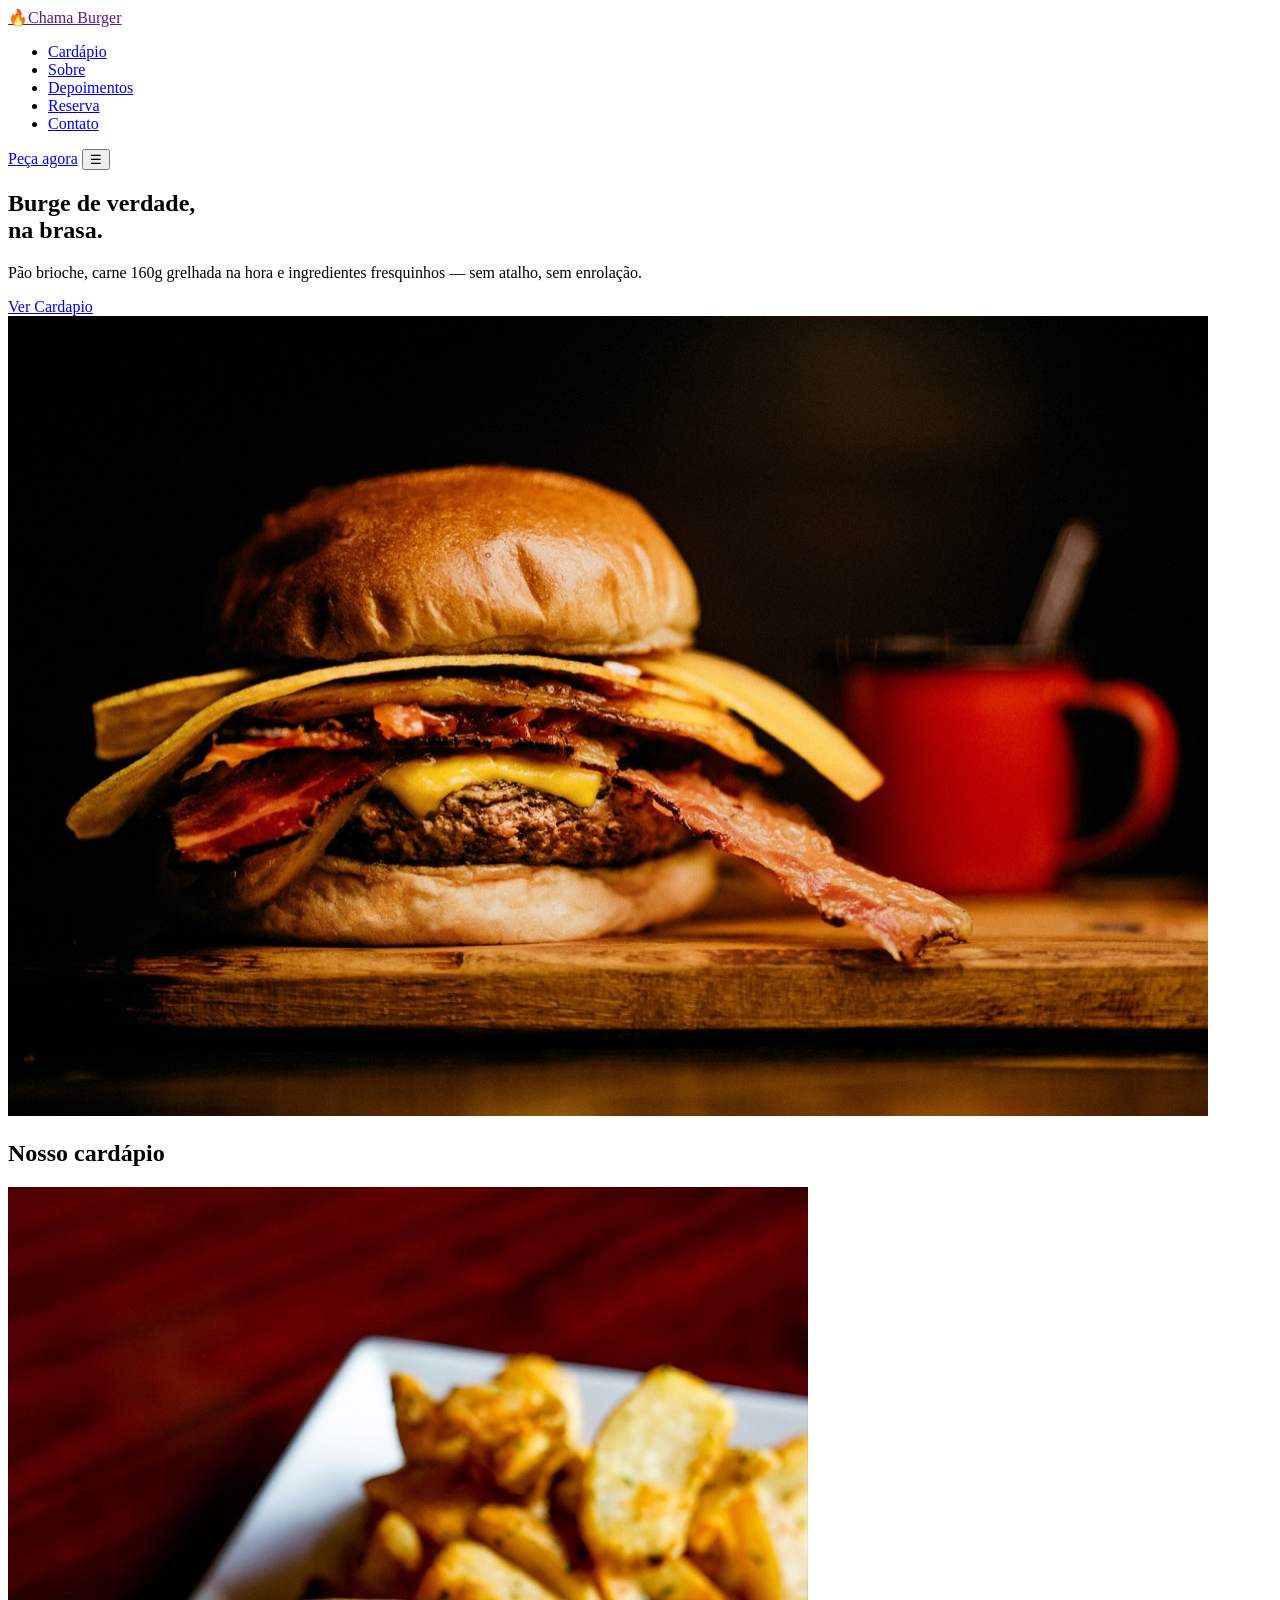
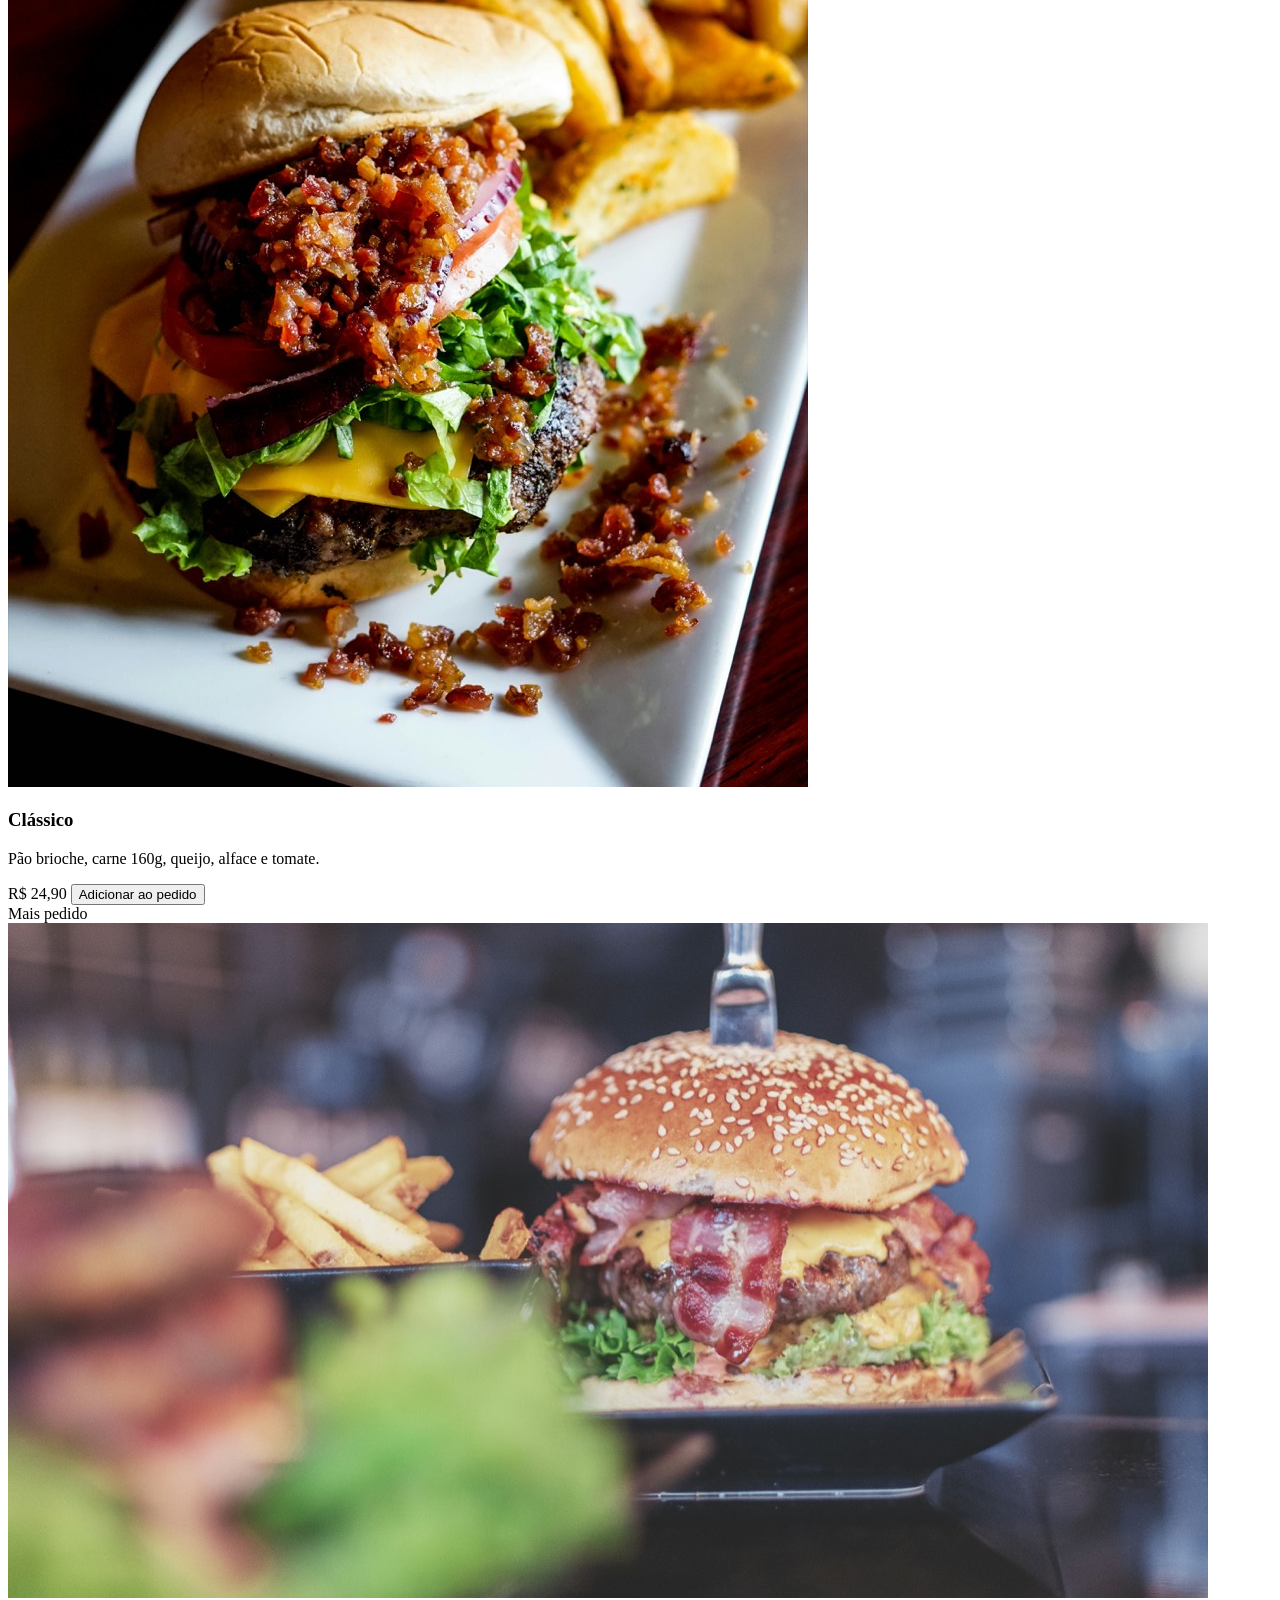
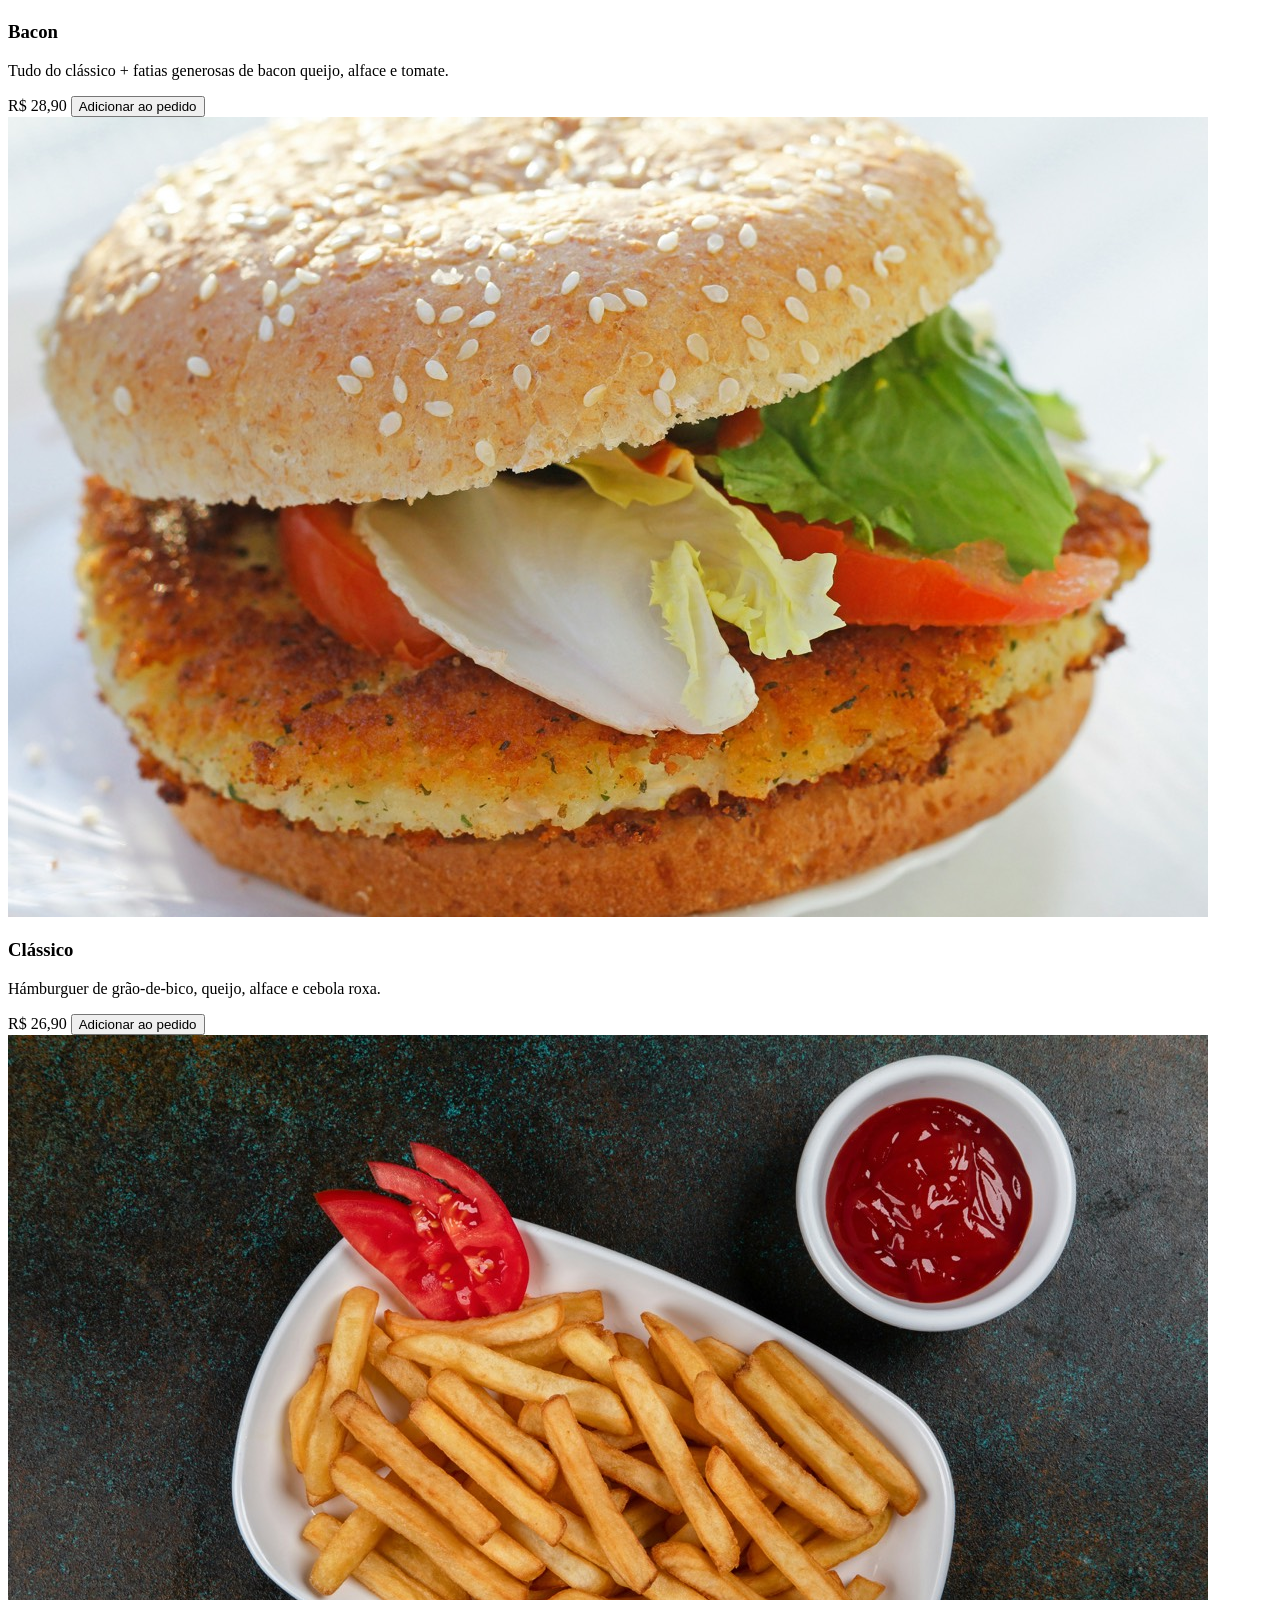
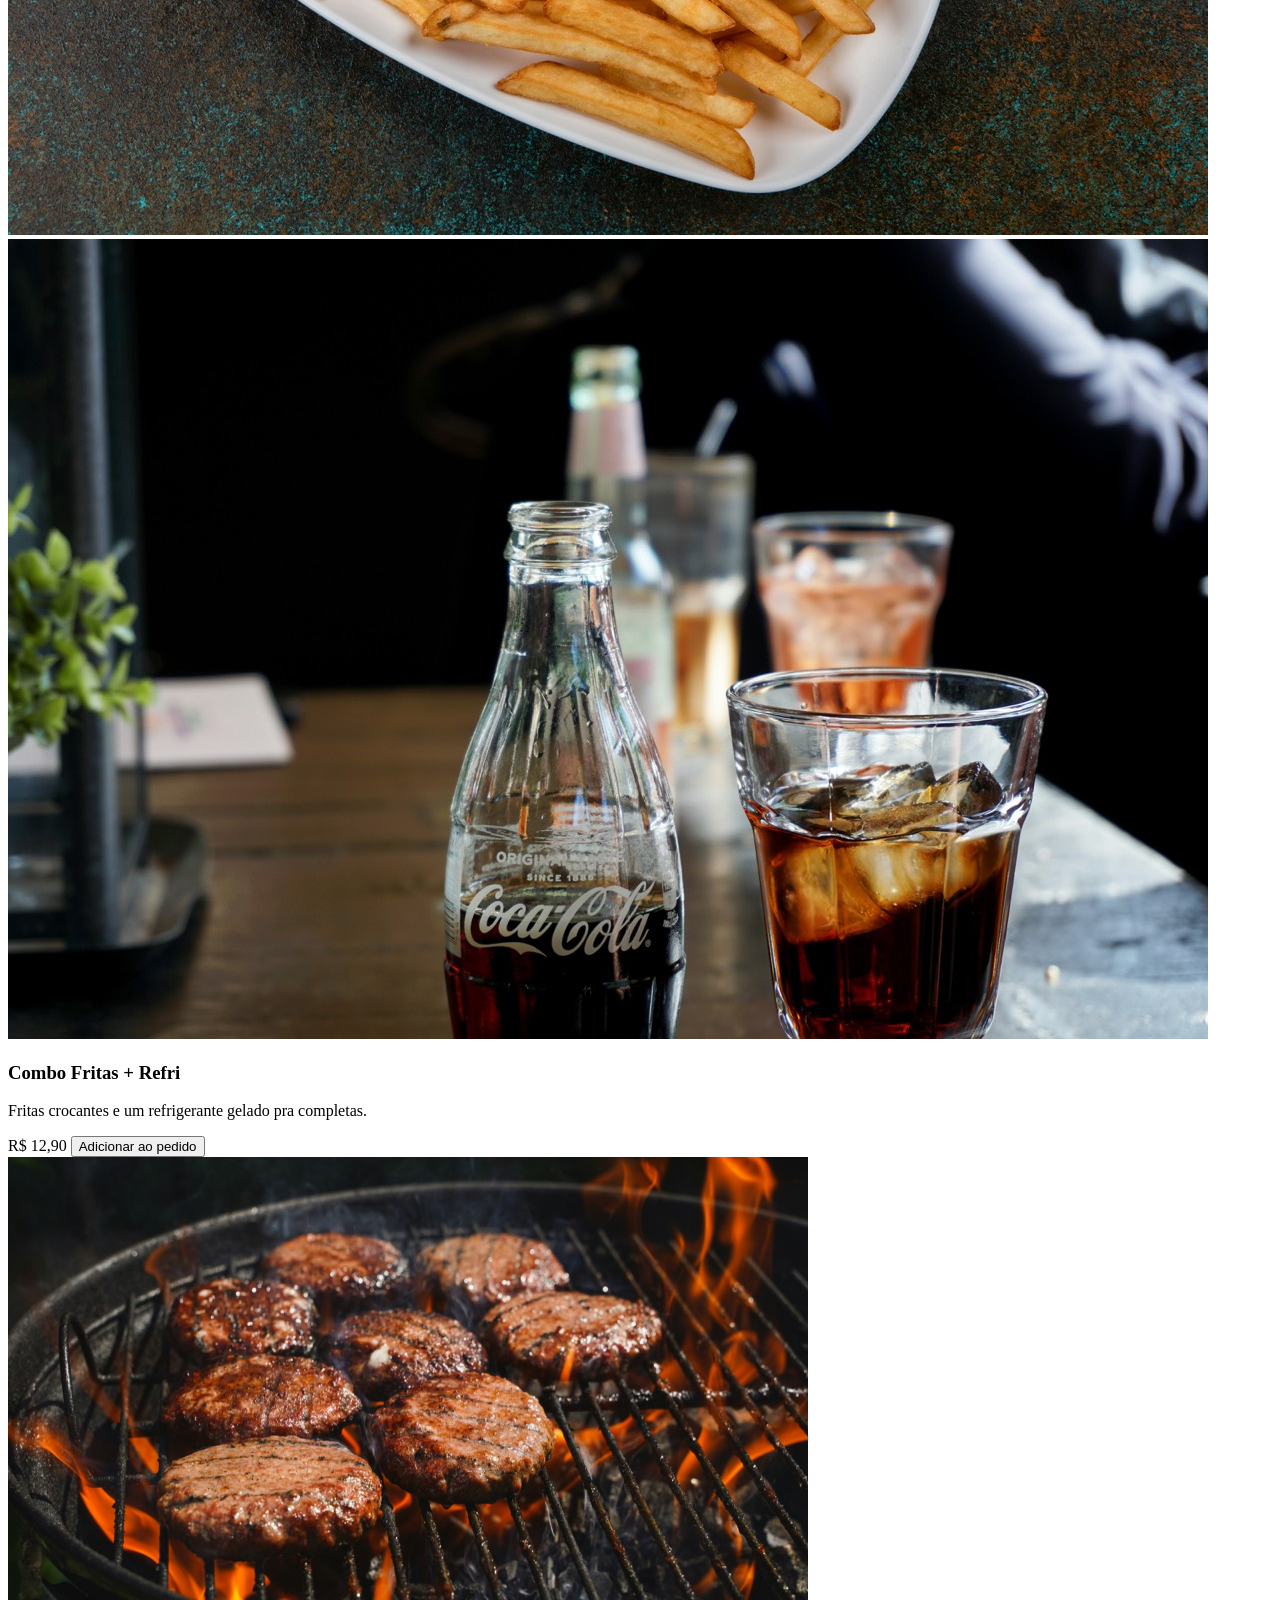
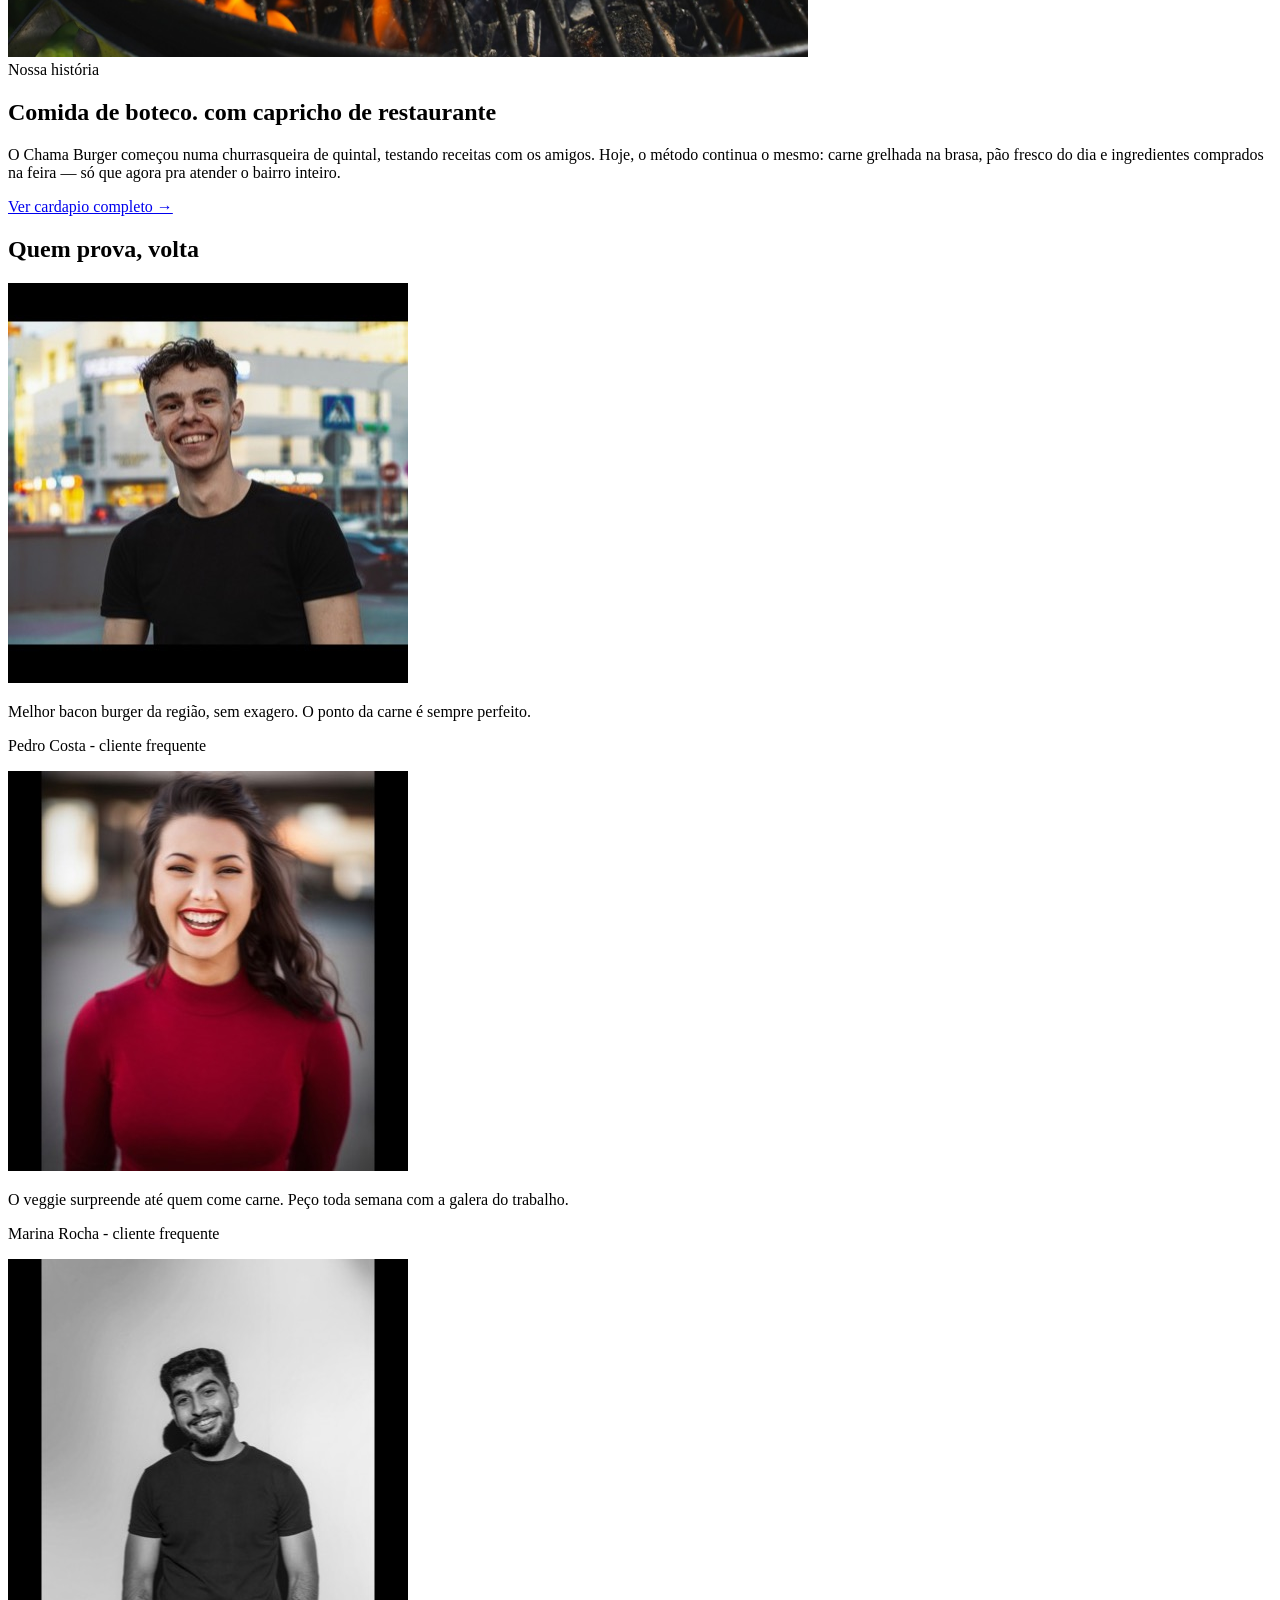
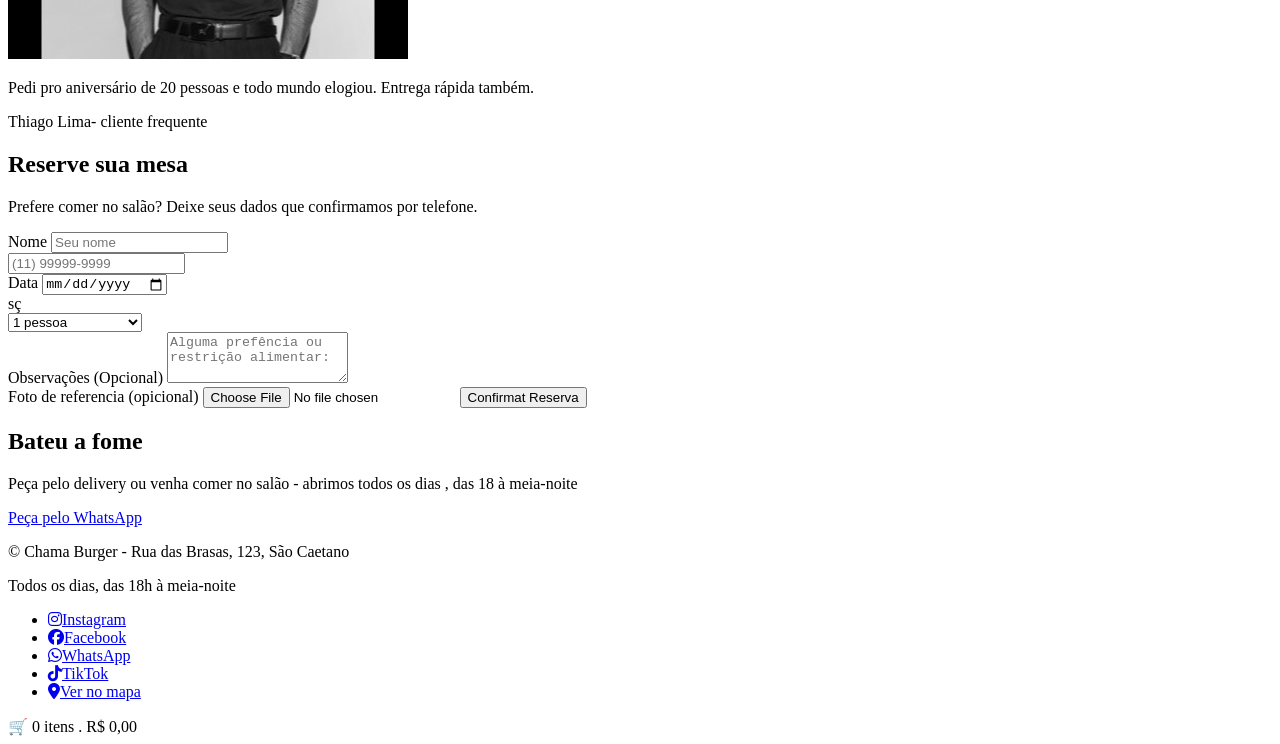
==== commit 3ff5728a: "Modicicacao da are de destaque e cardapio" ====
--- a/ChamaBurger/index.html
+++ b/ChamaBurger/index.html
@@ -11,8 +11,8 @@
 
 <body>
     <!--Inicio do cabecalho-->
-    <header class="cabecalho">
-        <nav class="navegacao">
+    <header class="cabecalho-site">
+        <nav class="barra-navegacao">
             <a href="" class="logo">🔥Chama Burger</a>
             <!--Barra de nabegação-->
             <ul class="menu-links" id="menuLinks">
@@ -59,7 +59,6 @@
             <div class="cardapio-itens">
                 <!--Inicio do primeiro card-->
                 <article class="cardapio-item">
-                    <span class="selo">Mais pedido</span>
                     <div class="cardapio-item-imagem">
                         <img src="assets/images/burger-classico.jpg"
                             alt="Foto do burger Clássico: pão brioche, carne e queijo">
@@ -74,6 +73,7 @@
 
                 <!--Inicio do segundo card-->
                 <article class="cardapio-item">
+                    <span class="selo">Mais pedido</span>
                     <div class="cardapio-item-imagem">
                         <img src="assets/images/burger-bacon.jpg" alt="Foto do burger Bacon com fatias crocantes">
                     </div>
@@ -267,7 +267,8 @@
             <li><a href="#" aria-label="Facebook"><i class="fa-brands fa-facebook"></i><span>Facebook</span></a></li>
             <li><a href="#" aria-label="WhatsApp"><i class="fa-brands fa-whatsapp"></i><span>WhatsApp</span></a></li>
             <li><a href="#" aria-label="TikTok"><i class="fa-brands fa-tiktok"></i><span>TikTok</span></a></li>
-            <li><a href="#" aria-label="Ver no mapa"><i class="fa-solid fa-location-dot"></i><span>Ver no mapa</span></a></li>
+            <li><a href="#" aria-label="Ver no mapa"><i class="fa-solid fa-location-dot"></i><span>Ver no
+                        mapa</span></a></li>
         </ul>
     </footer>
 
